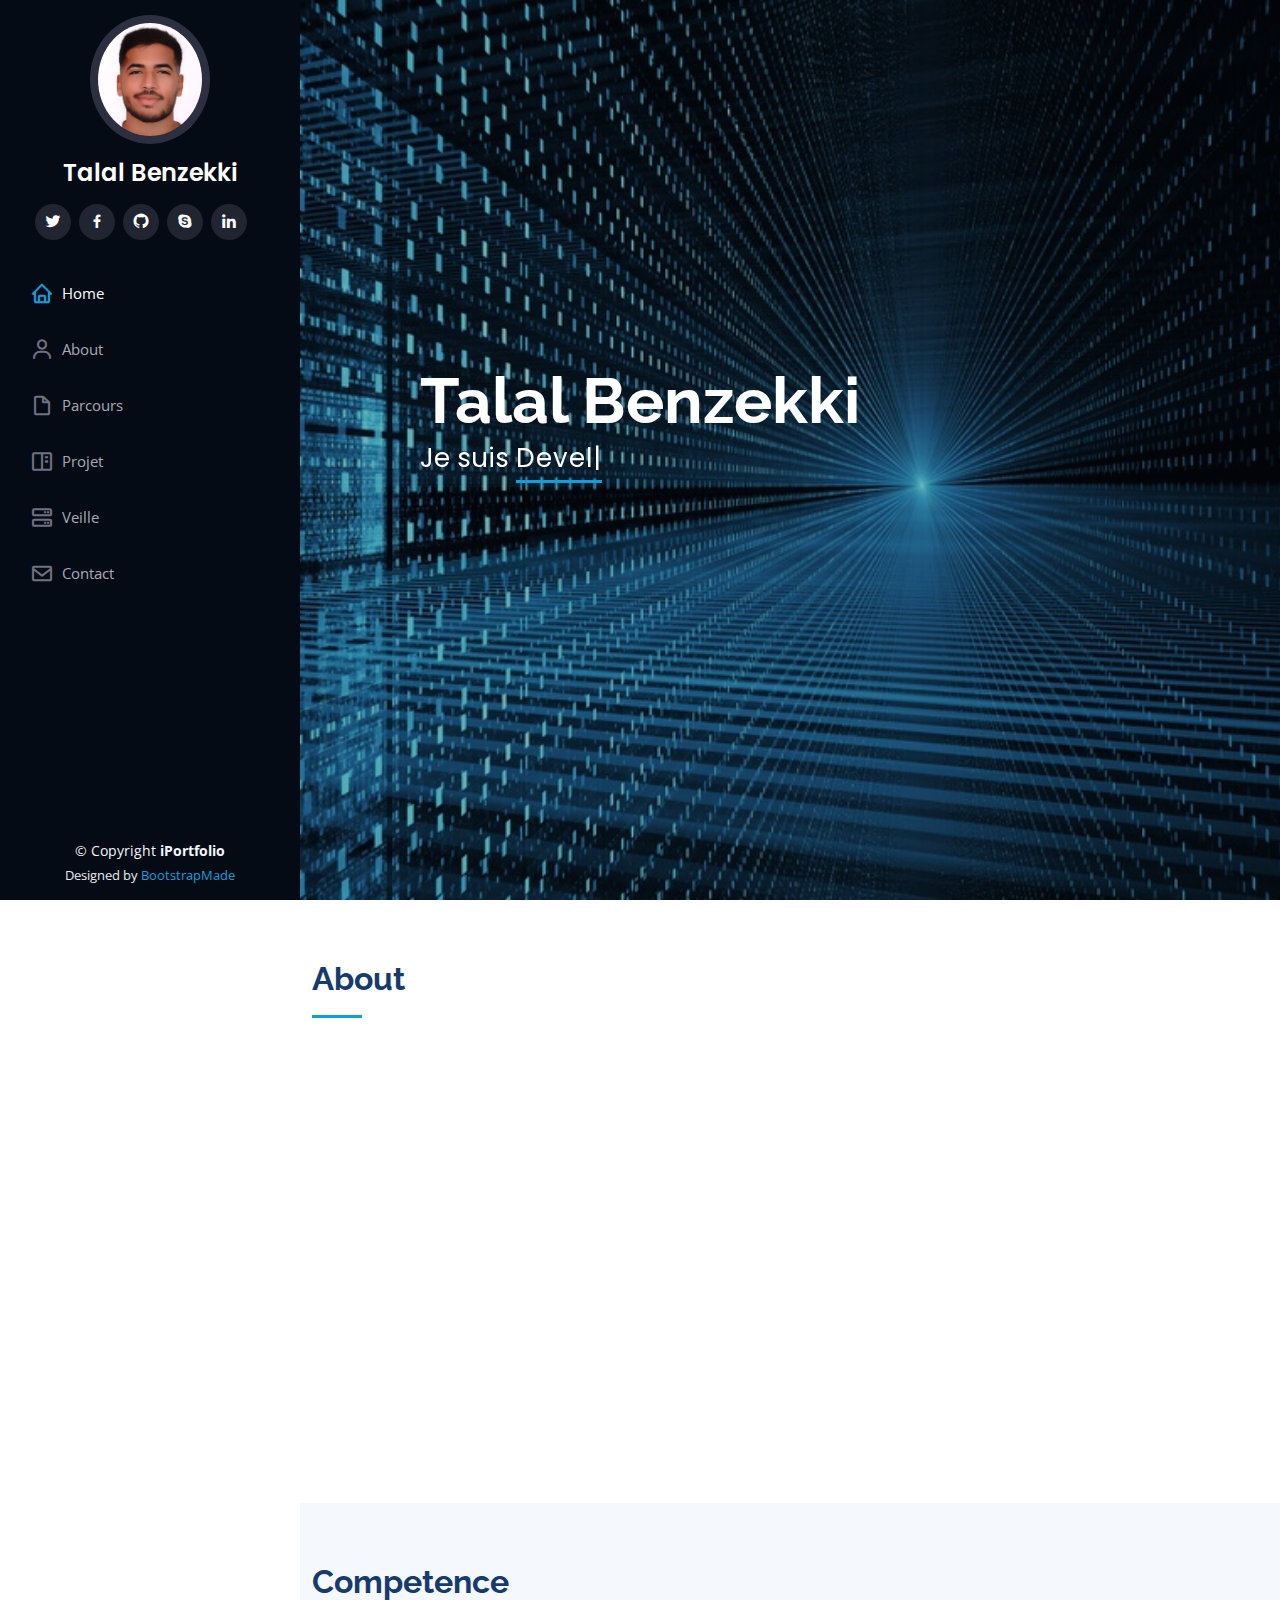
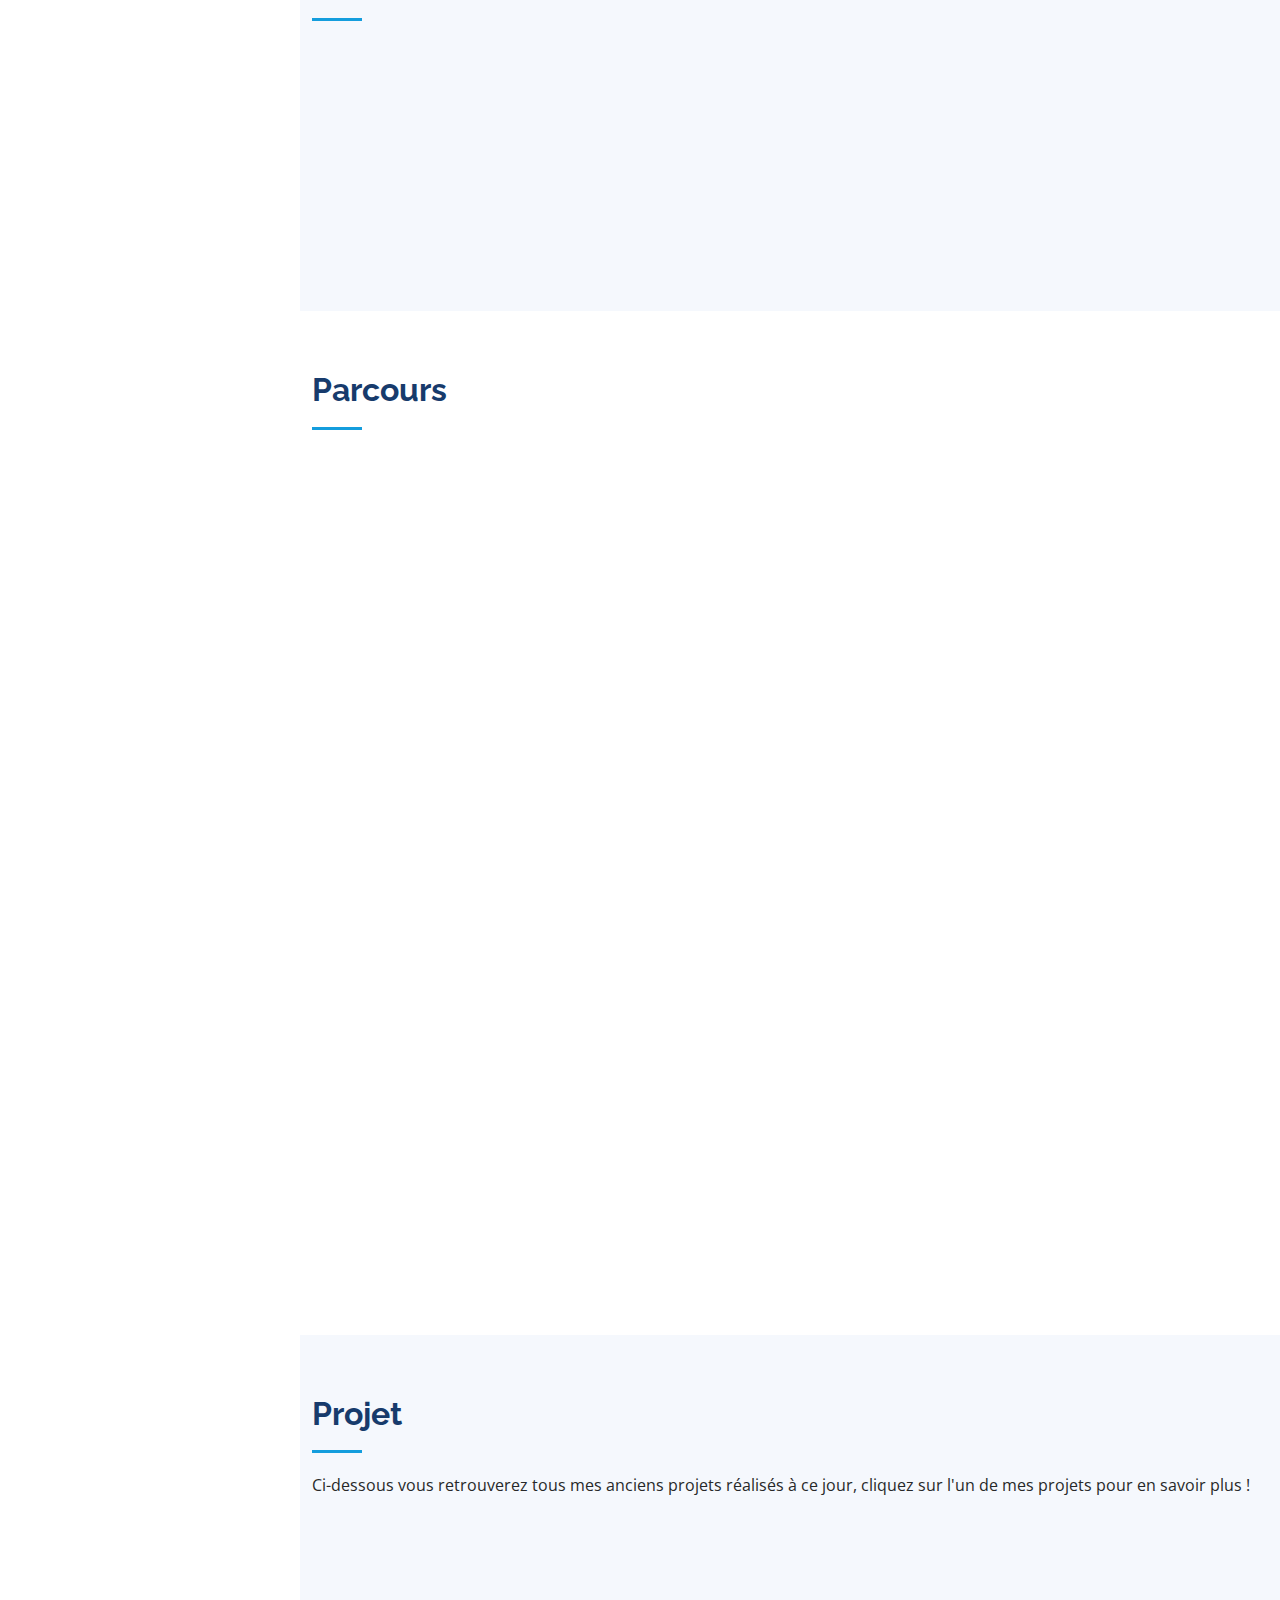
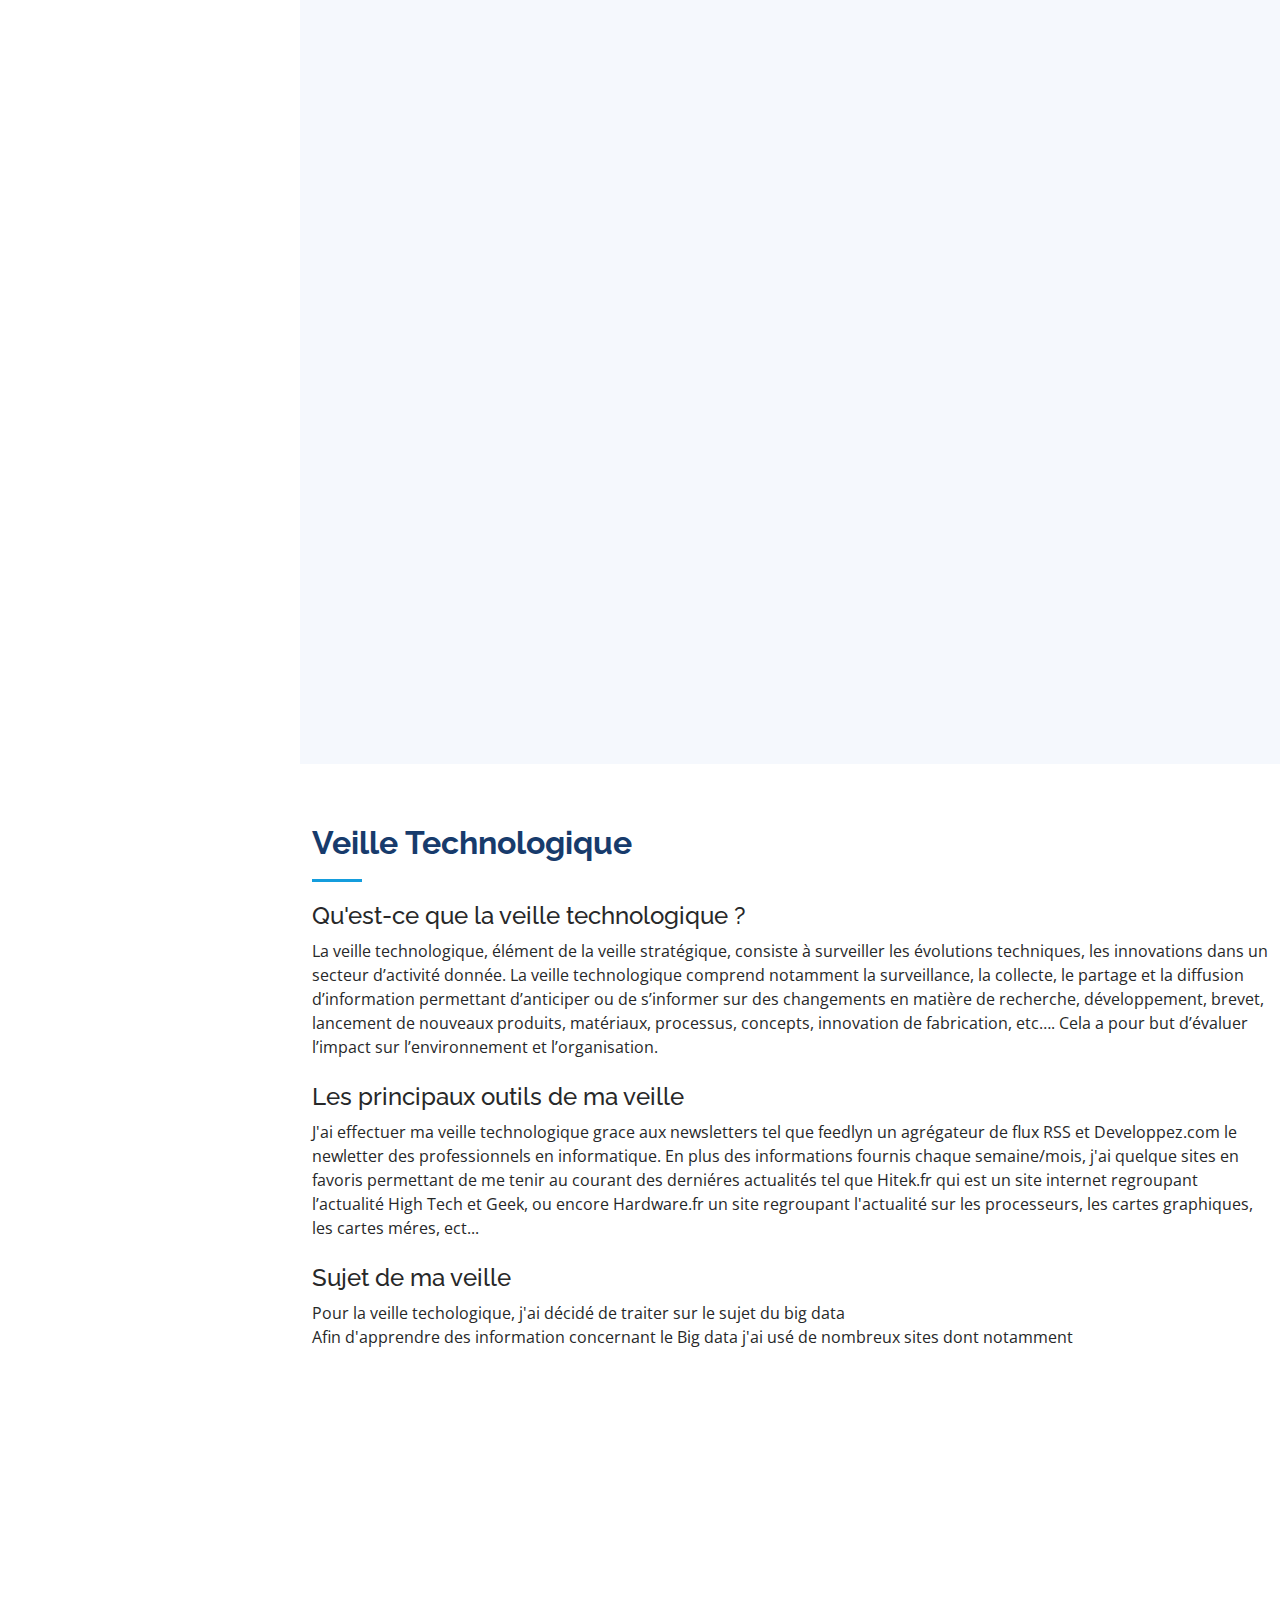
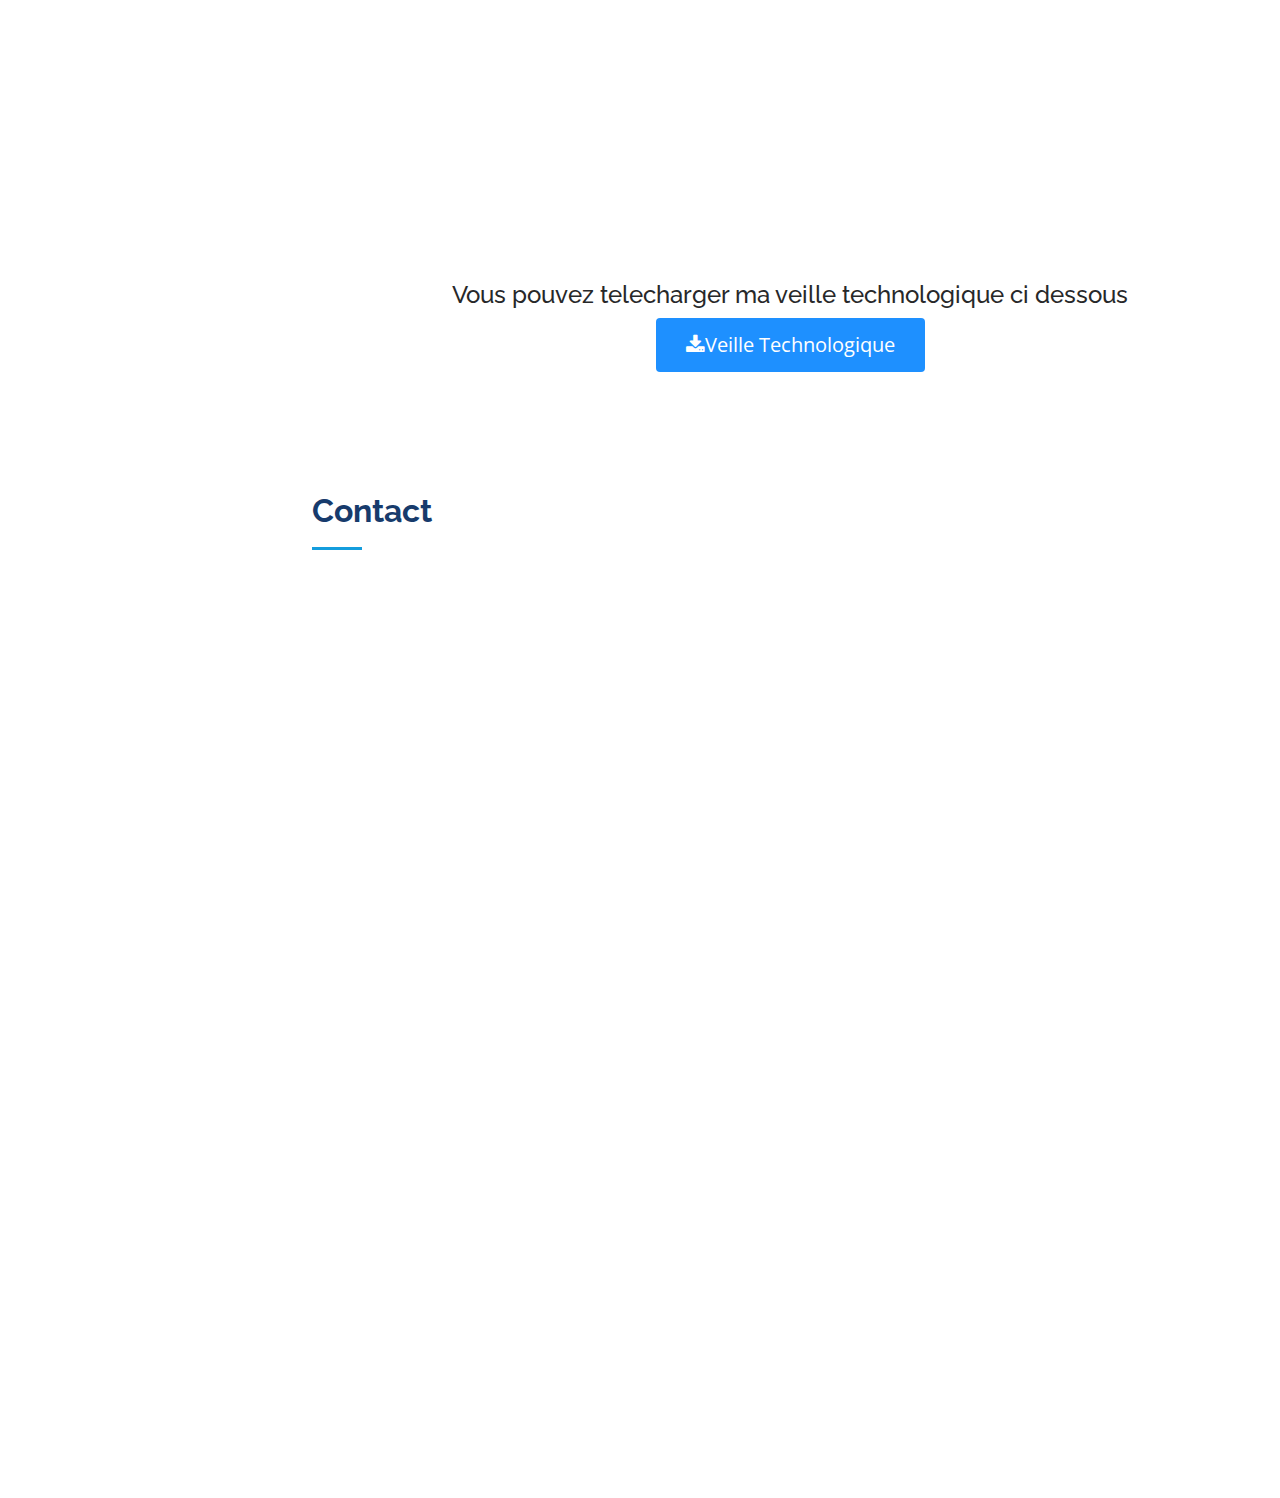
==== index.html @ 6e2b5533 "feat: Ajout de projet" ====
<!DOCTYPE html>
<html lang="en">

<head>
  <meta charset="utf-8">
  <meta content="width=device-width, initial-scale=1.0" name="viewport">

  <title>iPortfolio Bootstrap Template - Index</title>
  <meta content="" name="description">
  <meta content="" name="keywords">

  <!-- Favicons -->
  <link href="assets/img/favicon.png" rel="icon">
  <link href="assets/img/apple-touch-icon.png" rel="apple-touch-icon">

  <!-- Google Fonts -->
  <link href="https://fonts.googleapis.com/css?family=Open+Sans:300,300i,400,400i,600,600i,700,700i|Raleway:300,300i,400,400i,500,500i,600,600i,700,700i|Poppins:300,300i,400,400i,500,500i,600,600i,700,700i" rel="stylesheet">

  <!-- Vendor CSS Files -->
  <link href="assets/vendor/aos/aos.css" rel="stylesheet">
  <link href="assets/vendor/bootstrap/css/bootstrap.min.css" rel="stylesheet">
  <link href="assets/vendor/bootstrap-icons/bootstrap-icons.css" rel="stylesheet">
  <link href="assets/vendor/boxicons/css/boxicons.min.css" rel="stylesheet">
  <link href="assets/vendor/glightbox/css/glightbox.min.css" rel="stylesheet">
  <link href="assets/vendor/swiper/swiper-bundle.min.css" rel="stylesheet">
  <link rel="stylesheet" href="https://cdnjs.cloudflare.com/ajax/libs/font-awesome/4.7.0/css/font-awesome.min.css">
  <!-- Template Main CSS File -->
  <link href="assets/css/style.css" rel="stylesheet">

  <!-- =======================================================
  * Template Name: iPortfolio - v3.7.0
  * Template URL: https://bootstrapmade.com/iportfolio-bootstrap-portfolio-websites-template/
  * Author: BootstrapMade.com
  * License: https://bootstrapmade.com/license/
  ======================================================== -->
</head>

<body>

  <!-- ======= Mobile nav toggle button ======= -->
  <i class="bi bi-list mobile-nav-toggle d-xl-none"></i>

  <!-- ======= Header ======= -->
  <header id="header">
    <div class="d-flex flex-column">

      <div class="profile">
        <img src="assets/img/Talal_pic.jpg" alt="" class="img-fluid rounded-circle">
        <h1 class="text-light"><a href="index.html">Talal Benzekki</a></h1>
        <div class="social-links mt-3 text-center">
          <a href="#" class="twitter"><i class="bx bxl-twitter"></i></a>
          <a href="#" class="facebook"><i class="bx bxl-facebook"></i></a>
          <a href="https://github.com/Astralale" class="github"><i class="bx bxl-github"></i></a>
          <a href="#" class="google-plus"><i class="bx bxl-skype"></i></a>
          <a href="https://www.linkedin.com/in/talal-benzekki-a6674122a/" class="linkedin"><i class="bx bxl-linkedin"></i></a>
          <i class="fa-solid fa-user"></i>
        </div>
      </div>

      <nav id="navbar" class="nav-menu navbar">
        <ul>
          <li><a href="#hero" class="nav-link scrollto active"><i class="bx bx-home"></i> <span>Home</span></a></li>
          <li><a href="#about" class="nav-link scrollto"><i class="bx bx-user"></i> <span>About</span></a></li>
          <li><a href="#resume" class="nav-link scrollto"><i class="bx bx-file-blank"></i> <span>Parcours</span></a></li>
          <li><a href="#portfolio" class="nav-link scrollto"><i class="bx bx-book-content"></i> <span>Projet</span></a></li>
          <li><a href="#services" class="nav-link scrollto"><i class="bx bx-server"></i> <span>Veille</span></a></li>
          <li><a href="#contact" class="nav-link scrollto"><i class="bx bx-envelope"></i> <span>Contact</span></a></li>
        </ul>
      </nav><!-- .nav-menu -->
    </div>
  </header><!-- End Header -->

  <!-- ======= Hero Section ======= -->
  <section id="hero" class="d-flex flex-column justify-content-center align-items-center">
    <div class="hero-container" data-aos="fade-in">
      <h1>Talal Benzekki</h1>
      <p>Je suis <span class="typed" data-typed-items="Developpeur, Curieux"></span></p>
    </div>
  </section><!-- End Hero -->

  <main id="main">

    <!-- ======= About Section ======= -->
    <section id="about" class="about">
      <div class="container">

        <div class="section-title">
          <h2>About</h2>
        </div>

        <div class="row">
          <div class="col-lg-4" data-aos="fade-right">
            <img src="assets/img/Talal_pic.jpg" class="img-fluid" alt="">
          </div>
          <div class="col-lg-8 pt-4 pt-lg-0 content" data-aos="fade-left">
            <h3>Présentation</h3>
            <p>
              Je suis <strong>Talal Benzekki</strong>, étudiant en premiere année de <strong>BTS SIO </strong> (Services Informatiques aux Organisations), Option SLAM (Solutions Logicielles et Application Métier)
              l'option spécialisée pour le développement, au <strong> lycée Parc des Loges</strong> à Evry (91000).
             </p>
            <p> Actuellement diplômé du BAC GENERALE Option NSI (Numerique Science Informatique). </p>
            <a href="assets/img/CV_BENZEKKI_TALAL.docx" style="text-decoration:none;" target="_blank"><strong> Retrouvez mon CV ici <i class="icofont-file-document"></i></strong></a><br><br>
            <h3>Projet Professionnel</h3>
            <p>
              Mon projet professionnel est de devenir <strong>Webmaster / Web développeur</strong> (concepteur de site internet), après mes 2 ans d'études en <strong>BTS SIO </strong>
              je compte  ensuite poursuivre mes etudes en rejoignant une ecole d'ingenieur.
            </p>
          </div>
        </div>

      </div>
    </section><!-- End About Section -->

      <!-- ======= Skills Section ======= -->
    <section id="skills" class="skills section-bg">
      <div class="container">

        <div class="section-title">
          <h2>Competence</h2>
        </div>

        <div class="row skills-content">

          <div class="col-lg-6" data-aos="fade-up">

            <div class="progress">
              <span class="skill">HTML <i class="val">100%</i></span>
              <div class="progress-bar-wrap">
                <div class="progress-bar" role="progressbar" aria-valuenow="100" aria-valuemin="0" aria-valuemax="100"></div>
              </div>
            </div>

            <div class="progress">
              <span class="skill">CSS <i class="val">45%</i></span>
              <div class="progress-bar-wrap">
                <div class="progress-bar" role="progressbar" aria-valuenow="45" aria-valuemin="0" aria-valuemax="100"></div>
              </div>
            </div>

            <div class="progress">
              <span class="skill">JavaScript <i class="val">35%</i></span>
              <div class="progress-bar-wrap">
                <div class="progress-bar" role="progressbar" aria-valuenow="35" aria-valuemin="0" aria-valuemax="100"></div>
              </div>
            </div>

          </div>

          <div class="col-lg-6" data-aos="fade-up" data-aos-delay="100">

            <div class="progress">
              <span class="skill">PHP <i class="val">80%</i></span>
              <div class="progress-bar-wrap">
                <div class="progress-bar" role="progressbar" aria-valuenow="80" aria-valuemin="0" aria-valuemax="100"></div>
              </div>
            </div>

            <div class="progress">
              <span class="skill">SQL <i class="val">90%</i></span>
              <div class="progress-bar-wrap">
                <div class="progress-bar" role="progressbar" aria-valuenow="90" aria-valuemin="0" aria-valuemax="100"></div>
              </div>
            </div>

            <div class="progress">
              <span class="skill">Java <i class="val">35%</i></span>
              <div class="progress-bar-wrap">
                <div class="progress-bar" role="progressbar" aria-valuenow="35" aria-valuemin="0" aria-valuemax="100"></div>
              </div>
            </div>

          </div>

        </div>

      </div>
    </section><!-- End Skills Section -->

    <!-- ======= Resume Section ======= -->
    <section id="resume" class="resume">
      <div class="container">

        <div class="section-title">
          <h2>Parcours</h2>
        </div>

        <div class="row">
          <div class="col-lg-6" data-aos="fade-up">
            <h3 class="resume-title">Expérience profesionnelle</h3>
            <div class="resume-item pb-0">
              <h4>STAGE DÉVELOPPEUR WEB LARAVEL</h4>
              <h5>Mai - Juin 2022</h5>
              <p><em>Stage chez l'entreprise CoHR où j'ai a l'aide de Laravel realiser une refonte de la page home du site web et une page dynamique(Javascript) en fonction du statut de l'utilisateur.</em></p>

            </div>
            <div class="resume-item pb-0">
              <h4>Alternance DÉVELOPPEUR WEB Symfony</h4>
              <h5>Septembre 2022 - Aout 2023</h5>
              <p><em>Alternance chez l'entreprise PackEnergie avec pour mission de develloper un CRM en symfony qui permettra aux commerciaux des entreprise d'installation de pompe a chaleur et chauffe eau de facilement creer et gérer des dossier d'installation, pour les admin pouvoir gerer les cout des pompe a chaleur, des chauffe eau, gerer les employé, les benefice, etc .</em></p>

            </div>
            <h3 class="resume-title">Formations</h3>
            <div class="resume-item">
              <h4 >BTS SIO (SERVICES INFORMATIQUES AUX ORGANISATIONS)</h4>
              <h5>2021- 2023</h5>
              <p><em>Lycée Robert Schuman Dugny, Option SLAM (Solutions Logicielles et Applications Métiers)</em></p>
            </div>
            <div class="resume-item">
              <h4>BAC GENERALE OPTION MATHEMATIQUE NSI(NUMERIQUE SCIENCE INFORMATIQUE)</h4>
              <h5>2020 - 2021</h5>
              <p><em>Lycée la Salle Saint Rosaire, Sarcelle</em></p>
            </div>
          </div>

          <div class="col-lg-6" data-aos="fade-up" data-aos-delay="100">
            <h3 class="resume-title">Centres D'intérêts</h3>
            <div class="resume-item">
              <h4>Veille technologique</h4>
              <h5>2021 - Maintenant</h5>
              <p><em>J'ai pour habitude de lire des articles concernant l'informatique et plus particulierement le big data car c'est un domaine que je trouve tres interessant.</em></p>

            </div>
            <div class="resume-item">
              <h4>Musculation</h4>
              <h5>2021 - Maintenant</h5>
              <p><em>Pratiqué la musculation en chaque fin de soirée, m'aide à réduire le stress et booste la confiance en soi !</em></p>

            </div>
            <div class="resume-item">
              <h4>Devellopement</h4>
              <h5>2018 - Maintenant</h5>
              <p><em>Au-delàs des projets a réalisé au cours de mon année de BTS, pendant mon temps libre, je code  en html, css, php, java.</em></p>
              <ul>
                <li>Creation de jeu en java.</li>
                <li>Creation de site avec base de données</li>
                <li>Creation de site avec avec animation css</li>
              </ul>
            </div>
          </div>
        </div>

      </div>
    </section><!-- End Resume Section -->

    <!-- ======= Portfolio Section ======= -->
    <section id="portfolio" class="portfolio section-bg">
      <div class="container">

        <div class="section-title">
          <h2>Projet</h2>
          <p>Ci-dessous vous retrouverez tous mes anciens projets réalisés à ce jour, cliquez sur l'un de mes projets pour en savoir plus !</p>

        </div>

        <div class="row" data-aos="fade-up">
          <div class="col-lg-12 d-flex justify-content-center">
            <ul id="portfolio-flters">
              <li data-filter="*" class="filter-active">All</li>
              <li data-filter=".filter-java">Application java</li>
              <li data-filter=".filter-web">Site Web</li>
            </ul>
          </div>
        </div>

        <div class="row portfolio-container" data-aos="fade-up" data-aos-delay="100">

          <div class="col-lg-4 col-md-6 portfolio-item filter-web">
            <h4 style="text-align: center">Site- KUT Cinema</h4>
            <center><h5 class="date" style>Decembre 2021</h5></center>
            <div class="portfolio-wrap">
                <img src="assets/img/portfolio/Kut-cinema.JPG" class="img-fluid" alt="">
                <div class="portfolio-links">
                  <a href="assets/img/portfolio/portfolio-1.jpg" data-gallery="portfolioGallery" class="portfolio-lightbox" title="App 1"><i class="bx bx-plus"></i></a>
                  <a href="portfolio-details.html" title="More Details"><i class="bx bx-link"></i></a>
                </div>
            </div>
            <br>
            <center><h5 class="date" style="background: #ffe5e5;">Langages : HTML, CSS, PHP object</h5></center>
          </div>


          <div class="col-lg-4 col-md-6 portfolio-item filter-web">
            <h4 style="text-align: center">Site- Projet Avion</h4>
            <center><h5 class="date" style>Decembre 2021</h5></center>
            <div class="portfolio-wrap">
              <img src="assets/img/portfolio/Projet-avion.JPG" class="img-fluid" alt="">
              <div class="portfolio-links">
                <a href="assets/img/portfolio/portfolio-1.jpg" data-gallery="portfolioGallery" class="portfolio-lightbox" title="App 1"><i class="bx bx-plus"></i></a>
                <a href="portfolio-details.html" title="More Details"><i class="bx bx-link"></i></a>
              </div>
            </div>
            <br>
            <center><h5 class="date" style="background: #ffe5e5;">Langages : HTML, CSS, PHP object</h5></center>
          </div>


          <div class="col-lg-4 col-md-6 portfolio-item filter-web">
            <h4 style="text-align: center">Site- Projet Pronote</h4>
            <center><h5 class="date" style>Fevrier 2021</h5></center>
            <div class="portfolio-wrap">
              <img src="assets/img/portfolio/Projet-Schoolnow.jpg" class="img-fluid" alt="">
              <div class="portfolio-links">
                <a href="assets/img/portfolio/portfolio-1.jpg" data-gallery="portfolioGallery" class="portfolio-lightbox" title="App 1"><i class="bx bx-plus"></i></a>
                <a href="portfolio-details.html" title="More Details"><i class="bx bx-link"></i></a>
              </div>
            </div>
            <br>
            <center><h5 class="date" style="background: #ffe5e5;">Langages : HTML, CSS, PHP object</h5></center>
          </div>

          <div class="col-lg-4 col-md-6 portfolio-item filter-web">
            <h4 style="text-align: center">Site- CRM PackEnergie</h4>
            <center><h5 class="date" style>Septembre 2022</h5></center>
            <div class="portfolio-wrap">
              <img src="assets/img/Packenergie.jpg" class="img-fluid" alt="">
              <div class="portfolio-links">
                <a href="assets/img/Packenergie2.png" data-gallery="portfolioGallery" class="portfolio-lightbox" title="App 1"><i class="bx bx-plus"></i></a>
                <a href="portfolio-details.html" title="More Details"><i class="bx bx-link"></i></a>
              </div>
            </div>
            <br>
            <center><h5 class="date" style="background: #ffe5e5;">Langages : HTML, CSS, PHP object</h5></center>
          </div>

          <div class="col-lg-4 col-md-6 portfolio-item filter-web">
            <h4 style="text-align: center">Site- Atelier Chantant</h4>
            <center><h5 class="date" style>Janvier 2022</h5></center>
            <div class="portfolio-wrap">
              <img src="assets/img/atelier_chantant.jpg" class="img-fluid" alt="">
              <div class="portfolio-links">
                <a href="assets/img/atelier_chantant.jpg" data-gallery="portfolioGallery" class="portfolio-lightbox" title="App 1"><i class="bx bx-plus"></i></a>
                <a href="portfolio-details.html" title="More Details"><i class="bx bx-link"></i></a>
              </div>
            </div>
            <br>
            <center><h5 class="date" style="background: #ffe5e5;">Langages : Symfony, CSS, JavaScript</h5></center>
          </div>

          <div class="col-lg-4 col-md-6 portfolio-item filter-java">
            <h4 style="text-align: center">Java- TodoList</h4>
            <center><h5 class="date" style>Janvier 2022</h5></center>
            <div class="portfolio-wrap">
              <img src="assets/img/TodoList.jpg" class="img-fluid" alt="">
              <div class="portfolio-links">
                <a href="assets/img/TodoList.jpg" data-gallery="portfolioGallery" class="portfolio-lightbox" title="App 1"><i class="bx bx-plus"></i></a>
                <a href="portfolio-details.html" title="More Details"><i class="bx bx-link"></i></a>
              </div>
            </div>
            <br>
            <center><h5 class="date" style="background: #ffe5e5;">Langages : Java</h5></center>
          </div>

        </div>

      </div>
    </section><!-- End Portfolio Section -->

    <!-- ======= Services Section ======= -->
    <section id="services" class="services">
      <div class="container">

        <div class="section-title">
          <h2>Veille Technologique</h2>
          <h4>Qu'est-ce que la veille technologique ?</h4>
          <p>La veille technologique, élément de la veille stratégique, consiste à surveiller les évolutions techniques, les innovations dans un secteur d’activité donnée. La veille technologique comprend notamment la surveillance, la collecte, le partage et la diffusion d’information permettant d’anticiper ou de s’informer sur des changements en matière de recherche, développement, brevet, lancement de nouveaux produits, matériaux, processus, concepts, innovation de fabrication, etc…. Cela a pour but d’évaluer l’impact sur l’environnement et l’organisation.</p>
          <br>
          <h4>Les principaux outils de ma veille</h4>
          <p>J'ai effectuer ma veille technologique grace aux newsletters tel que feedlyn un agrégateur de flux RSS et Developpez.com le newletter des professionnels en informatique. En plus des informations fournis chaque semaine/mois, j'ai quelque sites en favoris permettant de me tenir au courant des derniéres actualités tel que Hitek.fr qui est un site internet regroupant l’actualité High Tech et Geek, ou encore Hardware.fr un site regroupant l'actualité sur les processeurs, les cartes graphiques, les cartes méres, ect...</p>
          <br>
          <h4>Sujet de ma veille</h4>
          <p>Pour la veille techologique, j'ai décidé de traiter sur le sujet du big data </p>
          <p>Afin d'apprendre des information concernant le Big data j'ai usé de nombreux sites dont notamment</p>
        </div>

        <div class="row">
          <div class="col-lg-4 col-md-6 icon-box" data-aos="fade-up">
            <div class="icon"><i class="bi bi-briefcase"></i></div>
            <h4 class="title"><a href="">Les 7 tendances du Big Data en 2017</a></h4>
            <p class="description">De plus en plus d’entreprises consacrent une partie de leurs activités à l’exploitation de données, sans pour autant disposer en interne des compétences nécessaires. Par conséquent, les équipes internes et les partenaires qui fournissent ou prennent en charge le Big Data connaitront une ascension considérable. Par contre, ces mêmes partenaires devront s’assurer de la sécurité des données. Mais ils doivent proposer également à leurs clients des moyens plus efficaces pour les analyser.</p>
          </div>
          <div class="col-lg-4 col-md-6 icon-box" data-aos="fade-up" data-aos-delay="100">
            <div class="icon"><i class="bi bi-card-checklist"></i></div>
            <h4 class="title"><a href="https://itsocial.fr/articles-decideurs/article/etat-lieux-big-data-leconomie-francaise/">Etat des lieux du Big Data dans l’économie française</a></h4>
            <p class="description">Le marché du Big Data s'accélère. Son ancrage au cœur des stratégies des entreprises françaises serait le signe de la maturité.

              Le marché français du Big Data serait arrivé à maturité. Son rayonnement s'étendrait désormais à tous les secteurs d'activité de l'économie française, concrétisant ainsi la mise en avant de projets applicatifs, et non plus uniquement expérimentaux.</p>
          </div>
          <div class="col-lg-4 col-md-6 icon-box" data-aos="fade-up" data-aos-delay="200">
            <div class="icon"><i class="bi bi-currency-dollar"></i></div>
            <h4 class="title"><a href="">Big Data analytiques : un marché de 34,1 Md$ en Europe selon IDC</a></h4>
            <p class="description">IDC prévoit que les revenus du Big Data et des analytiques en Europe occidentale atteindront 34,1 milliards de dollars en 2017, soit une augmentation de 10,4% par rapport à 2016.Les très grandes entreprises (plus de 1000 employés) seront à l’origine de 60% de ces dépenses en 2020,les banques, le discret manufacturing (produits finis) et les processus de fabrications seront plus d’un tiers des investissements IT dans les Big Data analytiques.</p>
          </div>
        </div>
        <div style="text-align: center;"><h4>Vous pouvez telecharger ma veille technologique ci dessous</h4>
          <a href="assets/img/Tableau%20de%20suivi%20de%20veille%20technologique%20BTS%20SIO%20–%20Copie%20(1).xlsx" target="_blank">
            <button class="btn" ><i class="fa fa-download"></i>Veille Technologique</button>
          </a>
        </div>
      </div>


    </section><!-- End Services Section -->


    <!-- ======= Contact Section ======= -->
    <section id="contact" class="contact">
      <div class="container">

        <div class="section-title">
          <h2>Contact</h2>
        </div>

        <div class="row" data-aos="fade-in">

          <div class="col-lg-5 d-flex align-items-stretch">
            <div class="info">
              <div class="address">
                <i class="bi bi-geo-alt"></i>
                <h4>Ville:</h4>
                <p>Pierrefitte-sur-Seine
                </p>
              </div>

              <div class="email">
                <i class="bi bi-envelope"></i>
                <h4>Email:</h4>
                <p>benzekkitalal@gmail.com</p>
              </div>

              <div class="phone">
                <i class="bi bi-phone"></i>
                <h4>Telephone:</h4>
                <p>07 68 33 26 36</p>
              </div>

              <iframe src="https://www.google.com/maps/embed?pb=!1m18!1m12!1m3!1d2619.4421032490595!2d2.3578498155366225!3d48.96410807929802!2m3!1f0!2f0!3f0!3m2!1i1024!2i768!4f13.1!3m3!1m2!1s0x47e669653a7757b5%3A0x526de60a321beda!2sMairie%20de%20Pierrefitte!5e0!3m2!1sfr!2sfr!4v1650045807816!5m2!1sfr!2sfr" width="600" height="450" style="border:0;" allowfullscreen="" loading="lazy" referrerpolicy="no-referrer-when-downgrade"></iframe>            </div>

          </div>

          <div class="col-lg-7 mt-5 mt-lg-0 d-flex align-items-stretch">
            <form action="forms/contact.php" method="post" role="form" class="php-email-form">
              <div class="row">
                <div class="form-group col-md-6">
                  <label for="name">Your Name</label>
                  <input type="text" name="name" class="form-control" id="name" required>
                </div>
                <div class="form-group col-md-6">
                  <label for="name">Your Email</label>
                  <input type="email" class="form-control" name="email" id="email" required>
                </div>
              </div>
              <div class="form-group">
                <label for="name">Subject</label>
                <input type="text" class="form-control" name="subject" id="subject" required>
              </div>
              <div class="form-group">
                <label for="name">Message</label>
                <textarea class="form-control" name="message" rows="10" required></textarea>
              </div>
              <div class="my-3">
                <div class="loading">Loading</div>
                <div class="error-message"></div>
                <div class="sent-message">Your message has been sent. Thank you!</div>
              </div>
              <div class="text-center"><button type="submit">Send Message</button></div>
            </form>
          </div>

        </div>

      </div>
    </section><!-- End Contact Section -->

  </main><!-- End #main -->

  <!-- ======= Footer ======= -->
  <footer id="footer">
    <div class="container">
      <div class="copyright">
        &copy; Copyright <strong><span>iPortfolio</span></strong>
      </div>
      <div class="credits">
        <!-- All the links in the footer should remain intact. -->
        <!-- You can delete the links only if you purchased the pro version. -->
        <!-- Licensing information: https://bootstrapmade.com/license/ -->
        <!-- Purchase the pro version with working PHP/AJAX contact form: https://bootstrapmade.com/iportfolio-bootstrap-portfolio-websites-template/ -->
        Designed by <a href="https://bootstrapmade.com/">BootstrapMade</a>
      </div>
    </div>
  </footer><!-- End  Footer -->

  <a href="#" class="back-to-top d-flex align-items-center justify-content-center"><i class="bi bi-arrow-up-short"></i></a>

  <!-- Vendor JS Files -->
  <script src="assets/vendor/purecounter/purecounter.js"></script>
  <script src="assets/vendor/aos/aos.js"></script>
  <script src="assets/vendor/bootstrap/js/bootstrap.bundle.min.js"></script>
  <script src="assets/vendor/glightbox/js/glightbox.min.js"></script>
  <script src="assets/vendor/isotope-layout/isotope.pkgd.min.js"></script>
  <script src="assets/vendor/swiper/swiper-bundle.min.js"></script>
  <script src="assets/vendor/typed.js/typed.min.js"></script>
  <script src="assets/vendor/waypoints/noframework.waypoints.js"></script>
  <script src="assets/vendor/php-email-form/validate.js"></script>

  <!-- Template Main JS File -->
  <script src="assets/js/main.js"></script>

</body>

</html>
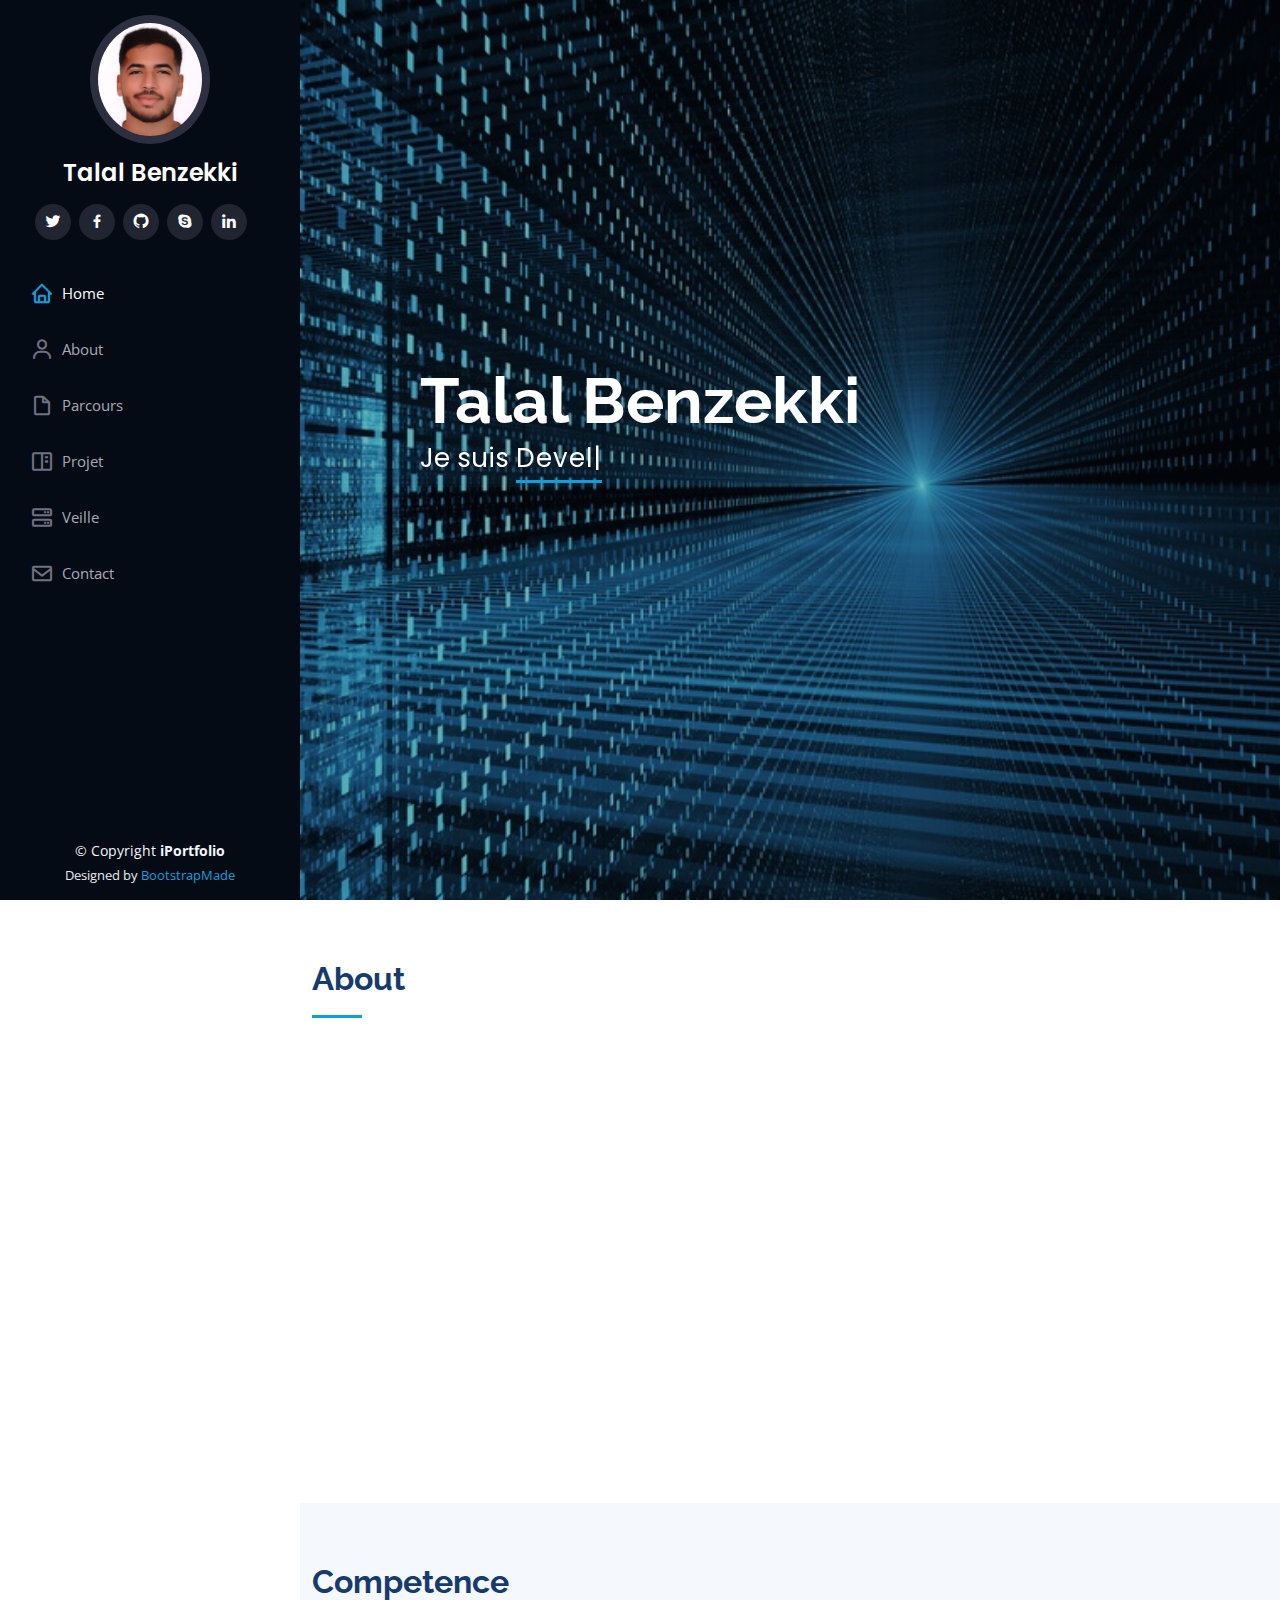
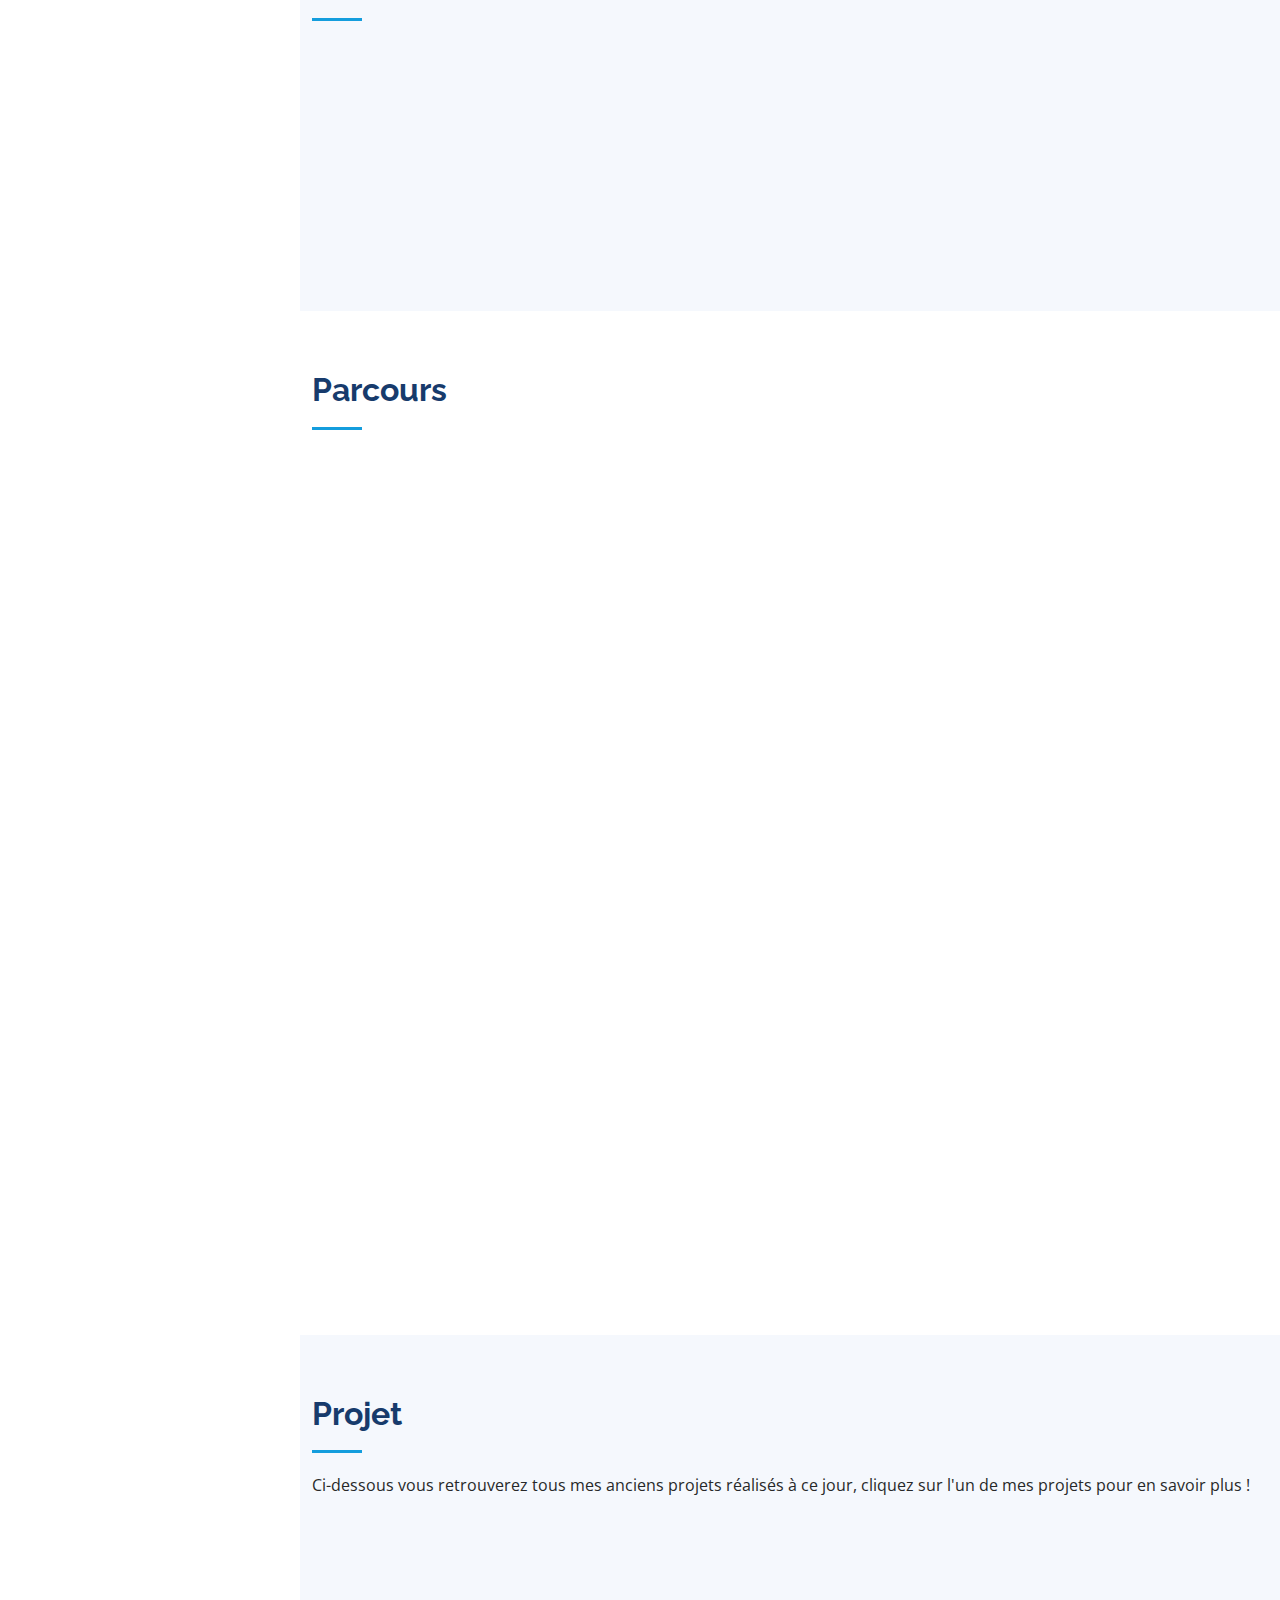
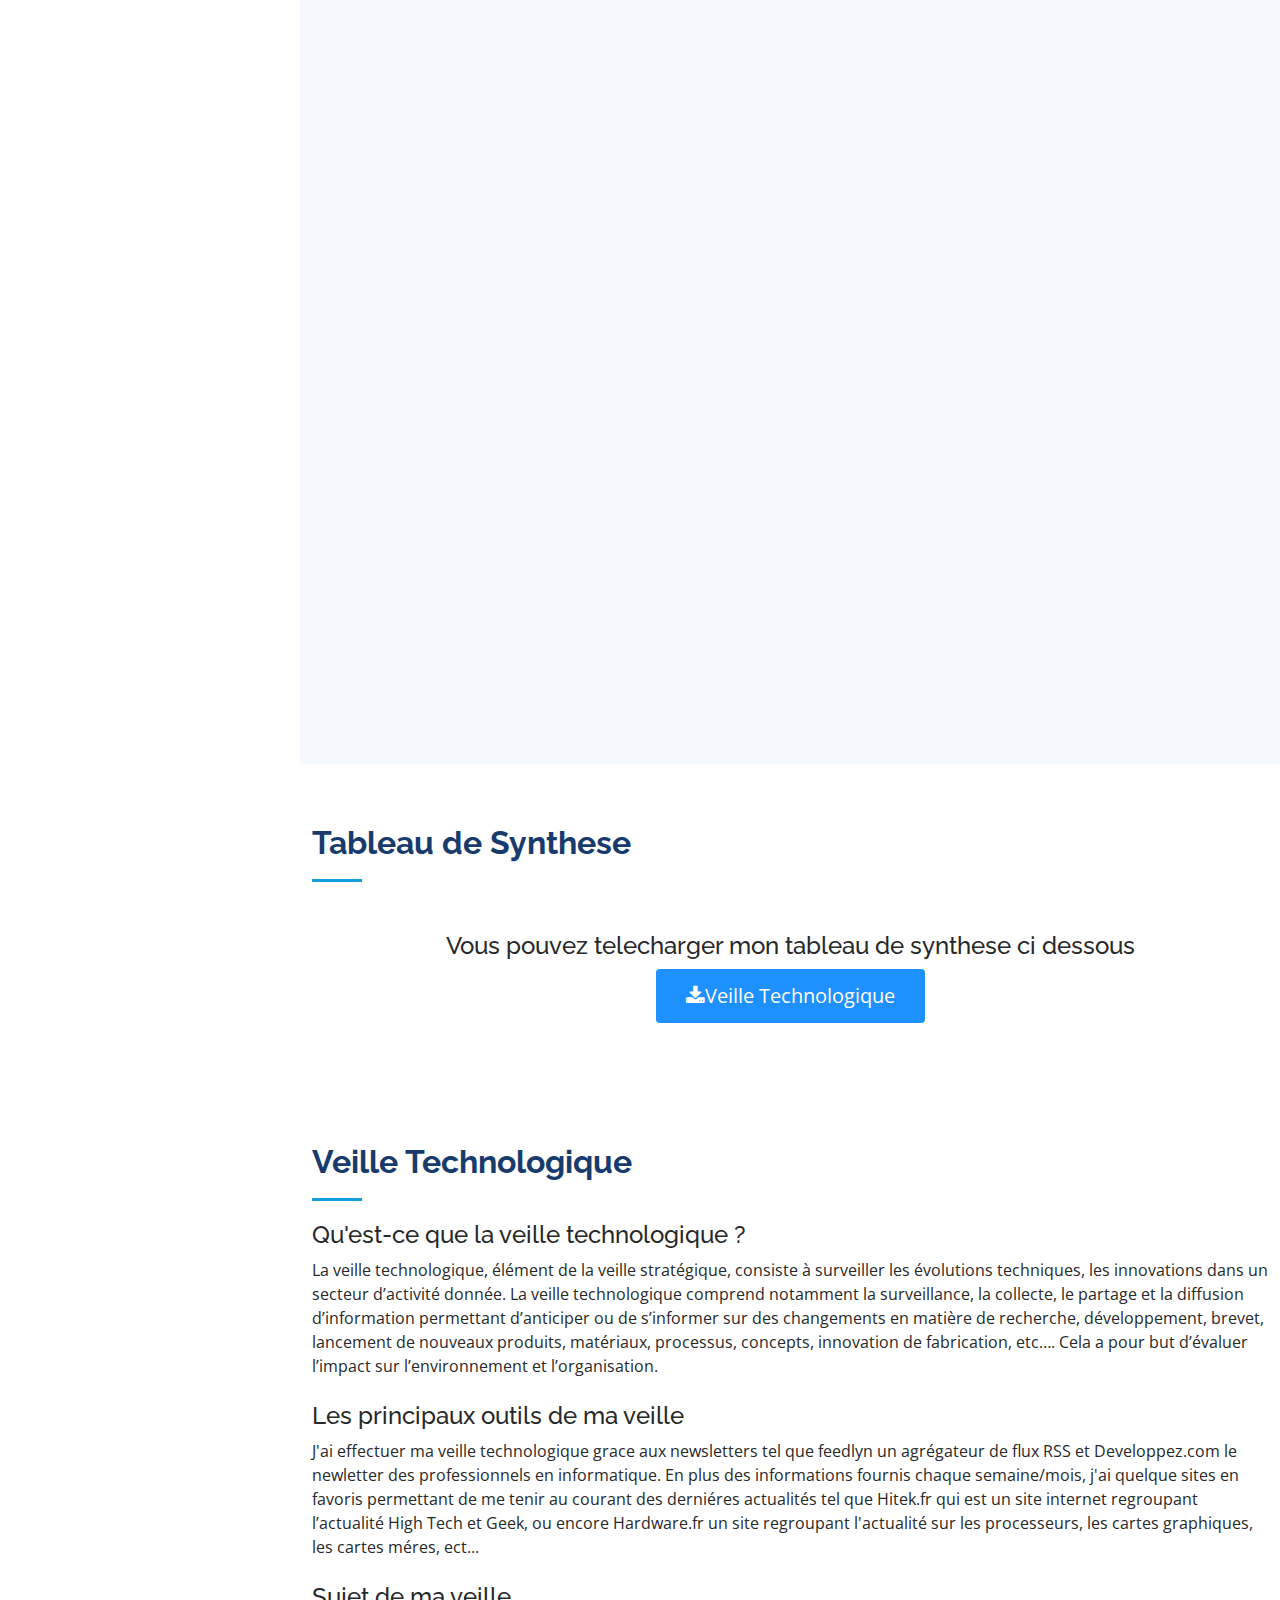
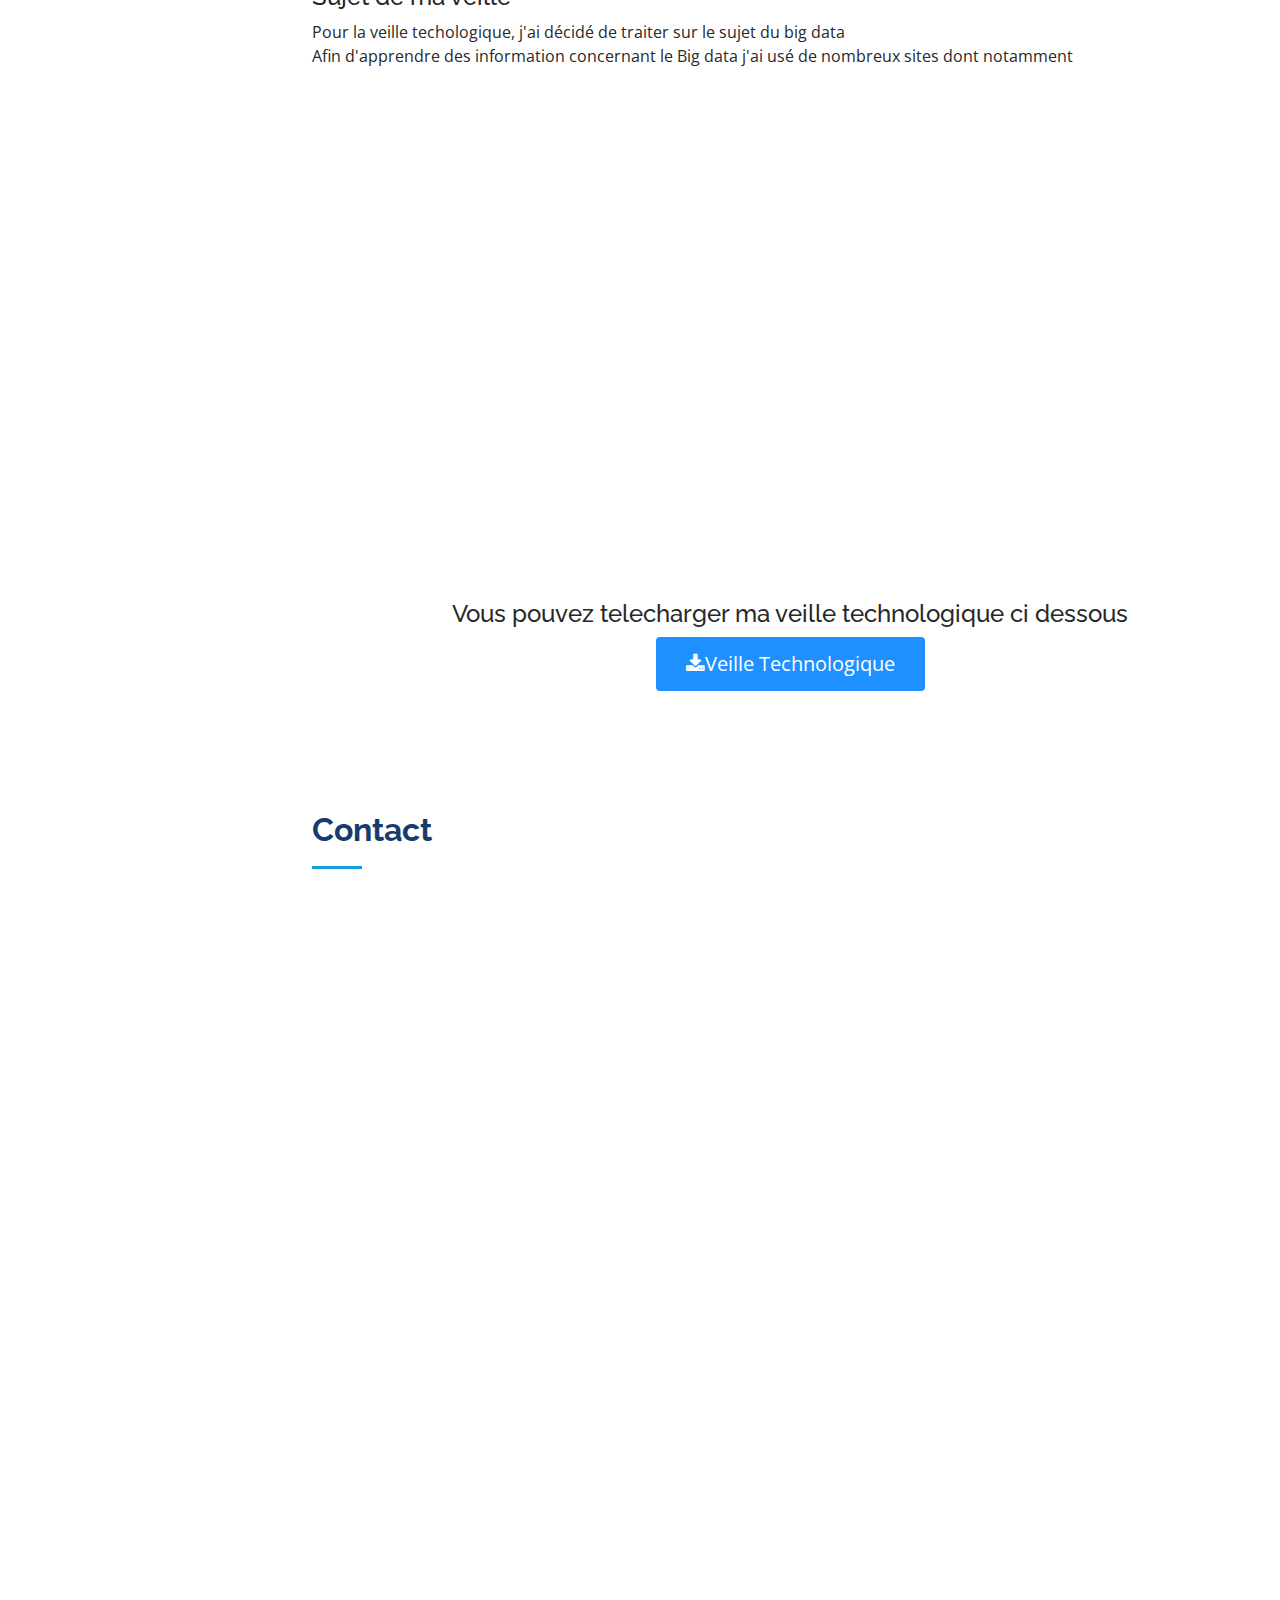
==== commit 20e41456: "feat: Ajout tableau de synthese" ====
--- a/index.html
+++ b/index.html
@@ -354,7 +354,23 @@
 
       </div>
     </section><!-- End Portfolio Section -->
-
+    <!-- ======= Services Section ======= -->
+    <section id="synthese" class="services">
+      <div class="container">
+
+        <div class="section-title">
+          <h2>Tableau de Synthese</h2>
+        </div>
+
+        <div style="text-align: center;"><h4>Vous pouvez telecharger mon tableau de synthese ci dessous</h4>
+          <a href="assets/img/Tableau%20de%20suivi%20de%20veille%20technologique%20BTS%20SIO%20–%20Copie%20(1).xlsx" target="_blank">
+            <button class="btn" ><i class="fa fa-download"></i>Veille Technologique</button>
+          </a>
+        </div>
+      </div>
+
+
+    </section><!-- End Services Section -->
     <!-- ======= Services Section ======= -->
     <section id="services" class="services">
       <div class="container">
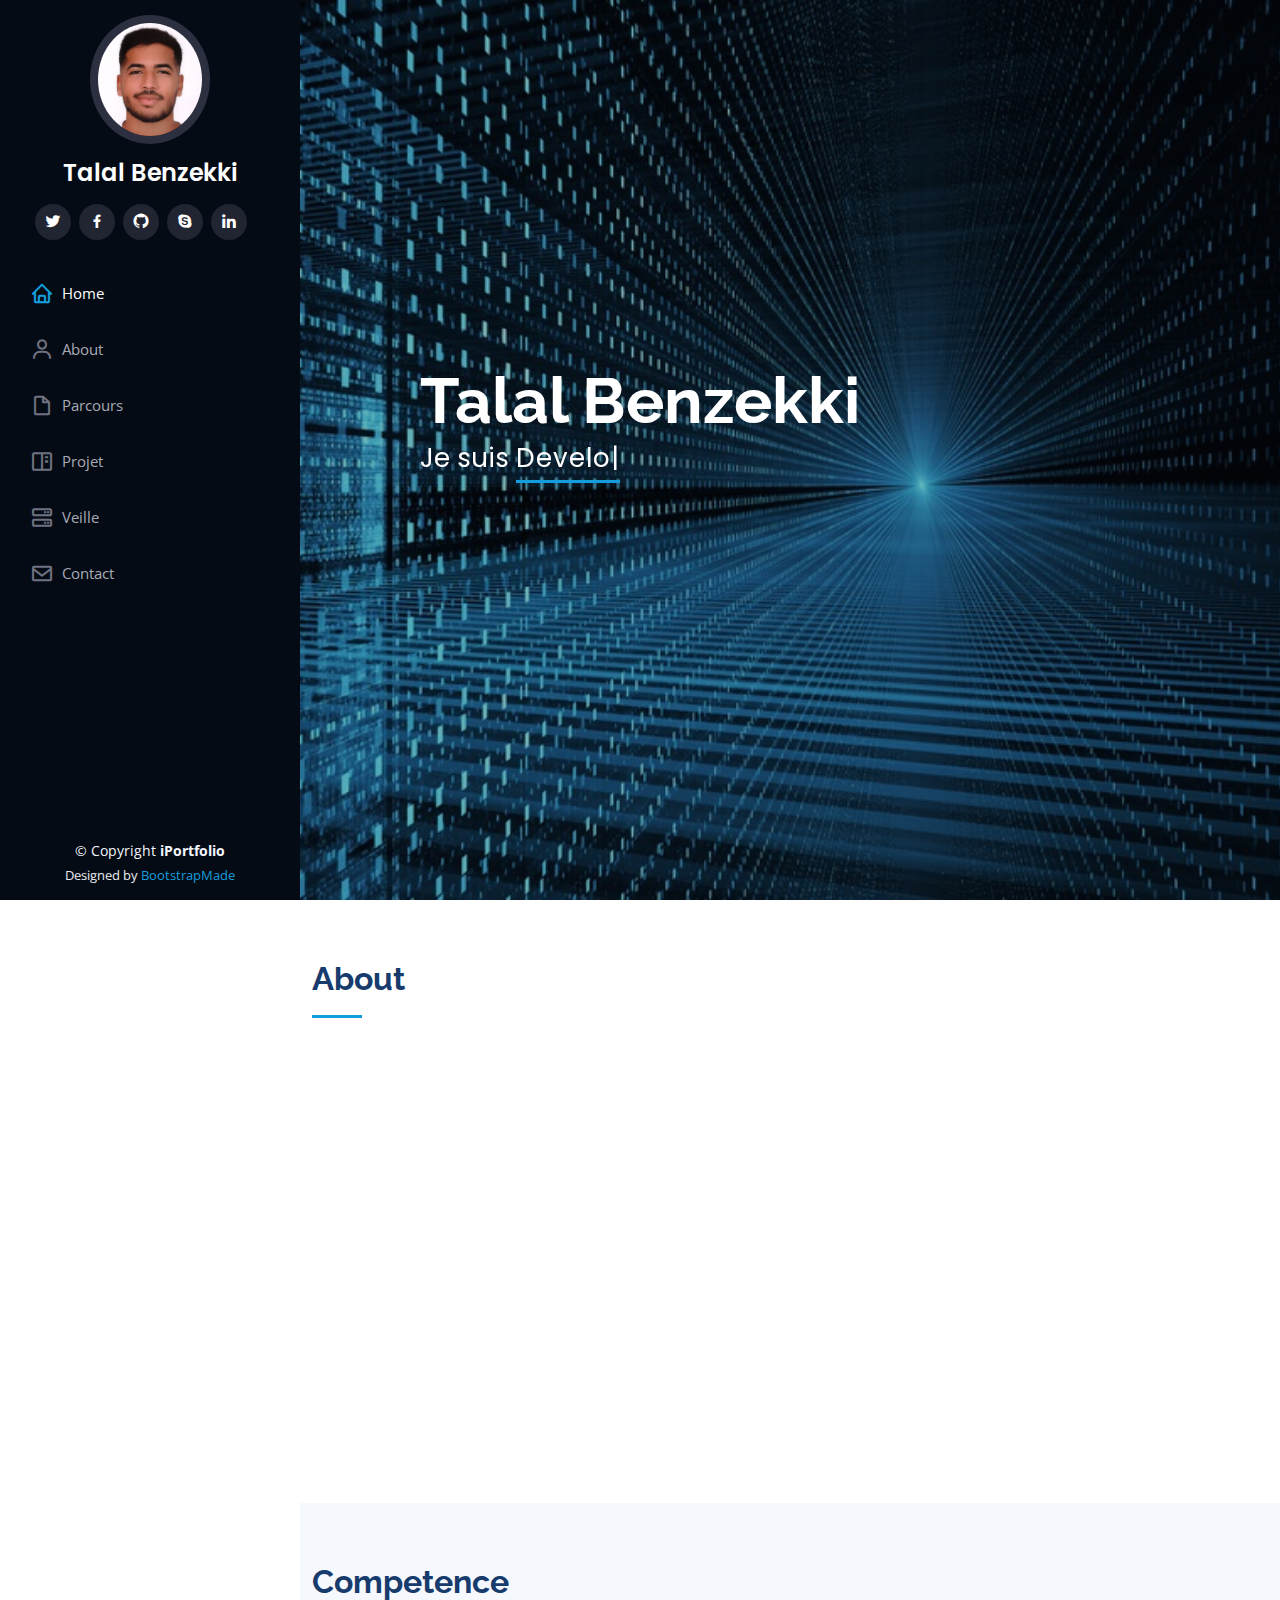
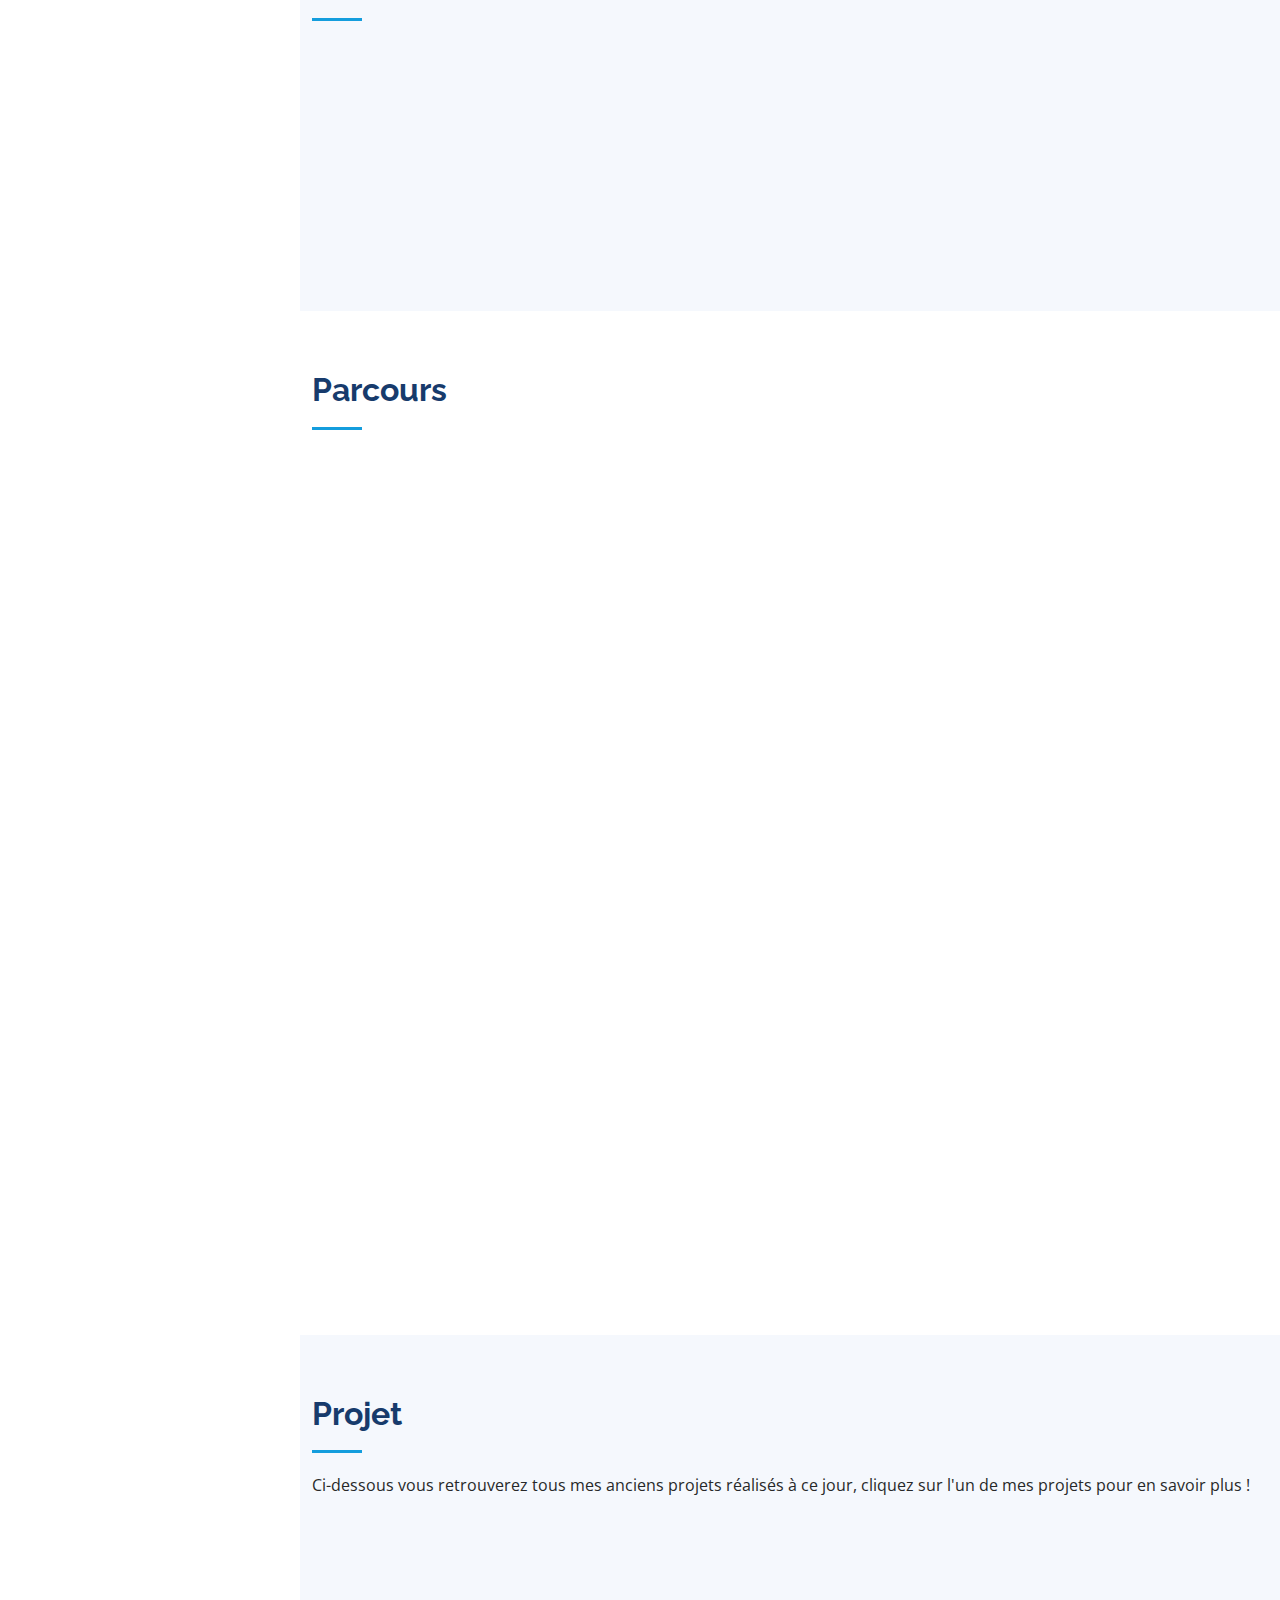
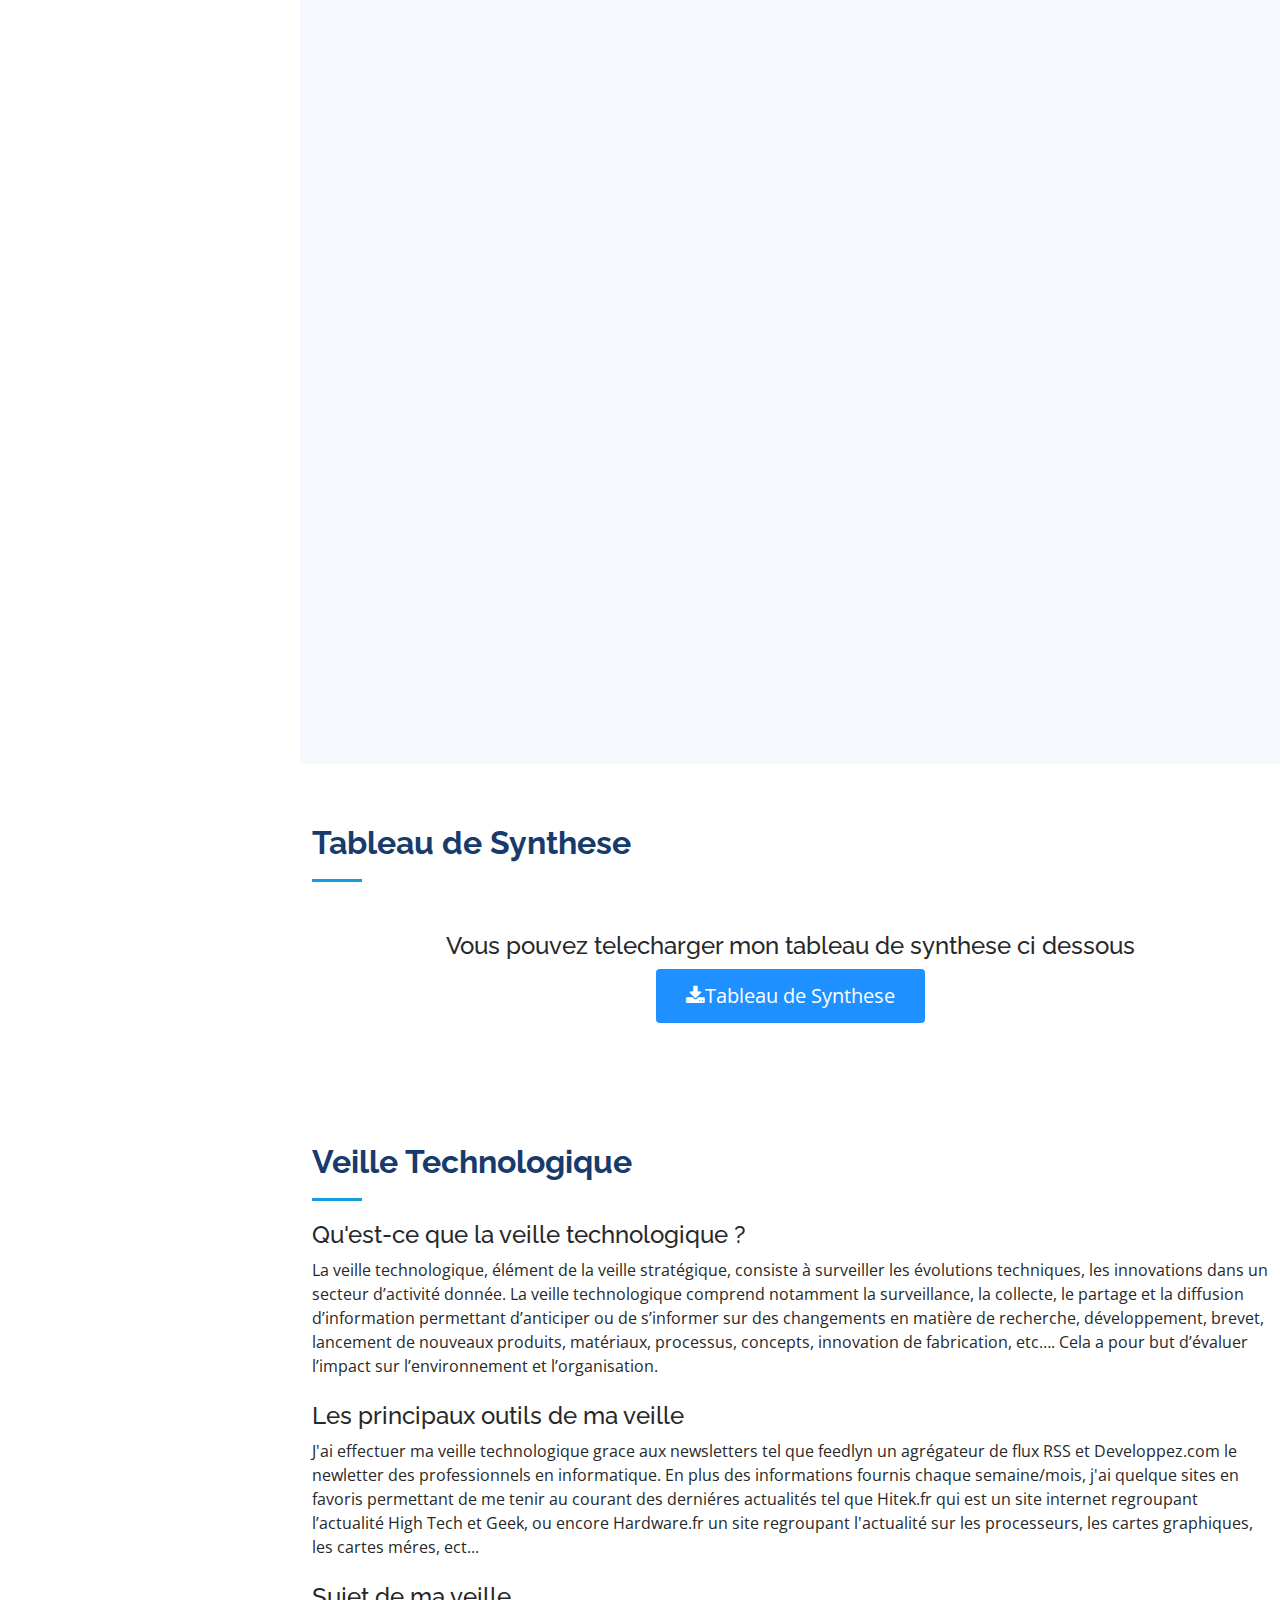
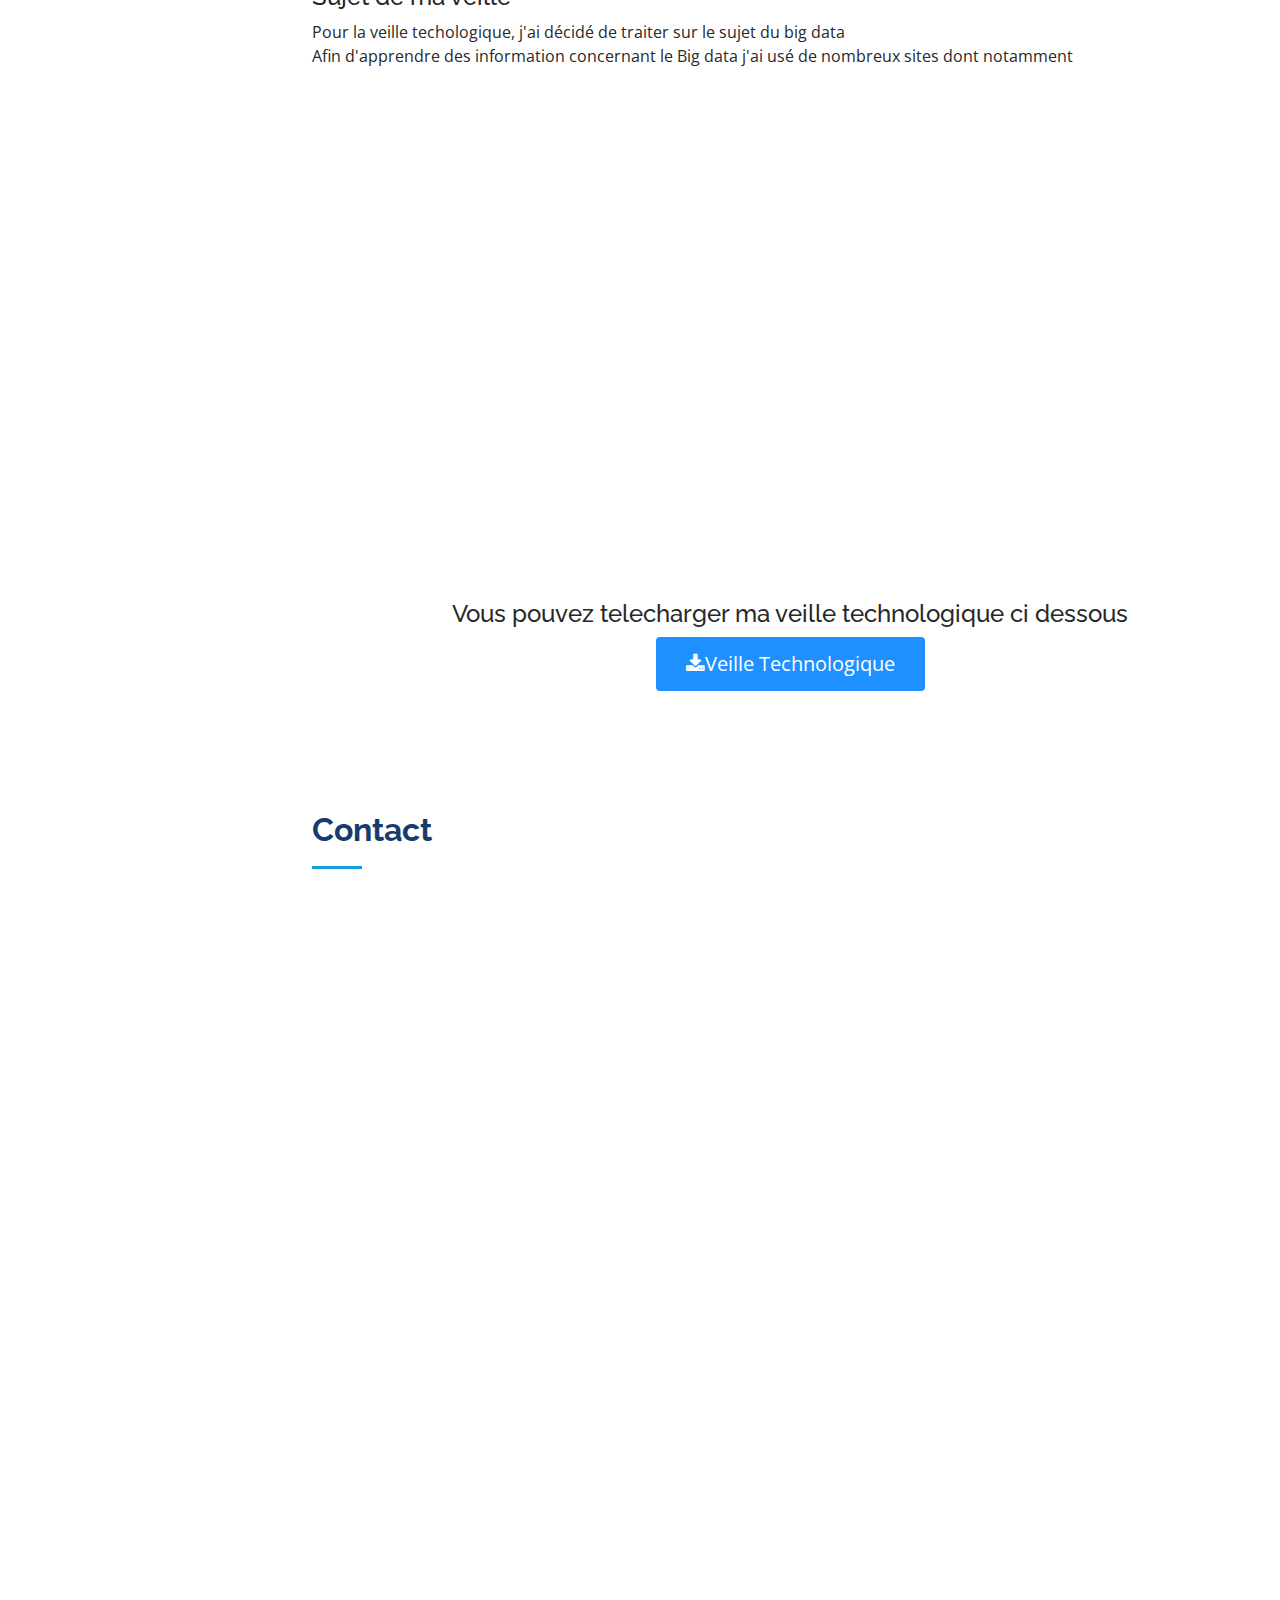
==== commit a5746f08: "fix: Ajout tableau de synthese" ====
--- a/index.html
+++ b/index.html
@@ -364,7 +364,7 @@
 
         <div style="text-align: center;"><h4>Vous pouvez telecharger mon tableau de synthese ci dessous</h4>
           <a href="assets/img/Tableau%20de%20suivi%20de%20veille%20technologique%20BTS%20SIO%20–%20Copie%20(1).xlsx" target="_blank">
-            <button class="btn" ><i class="fa fa-download"></i>Veille Technologique</button>
+            <button class="btn" ><i class="fa fa-download"></i>Tableau de Synthese</button>
           </a>
         </div>
       </div>
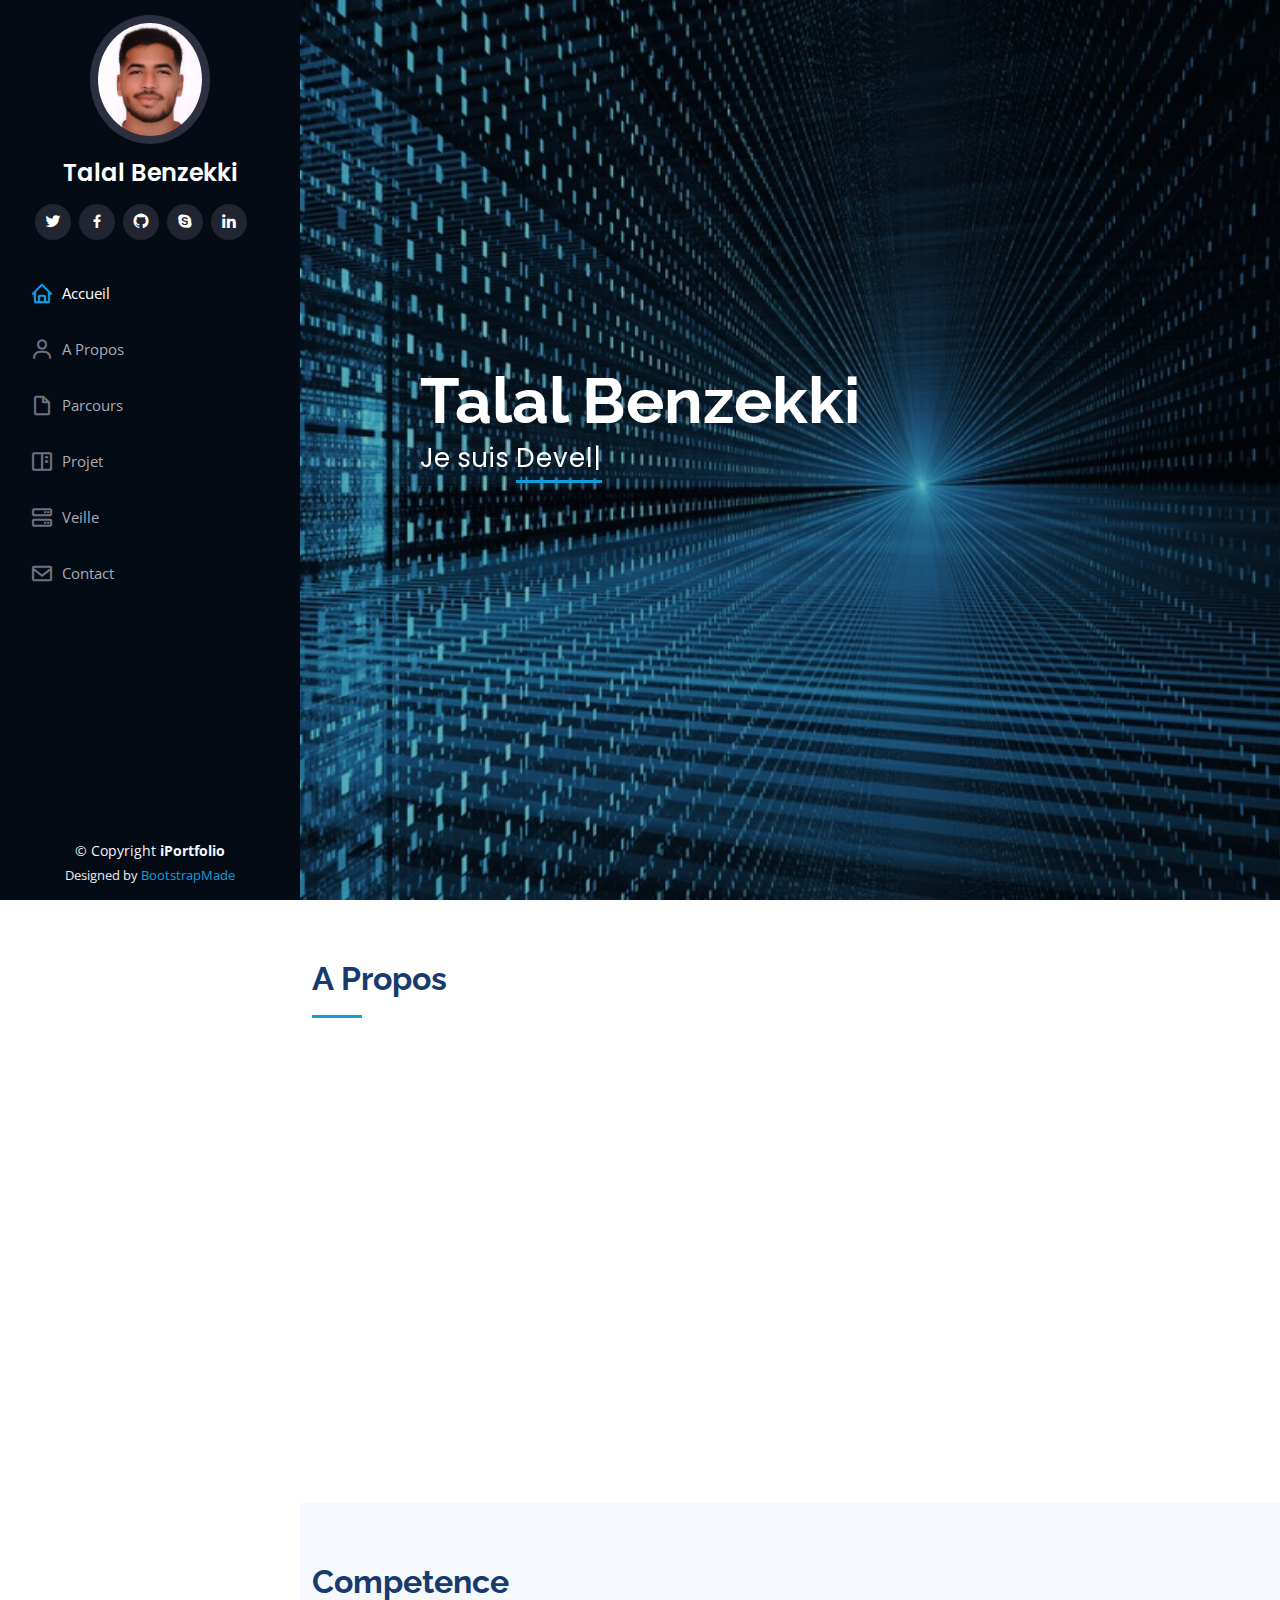
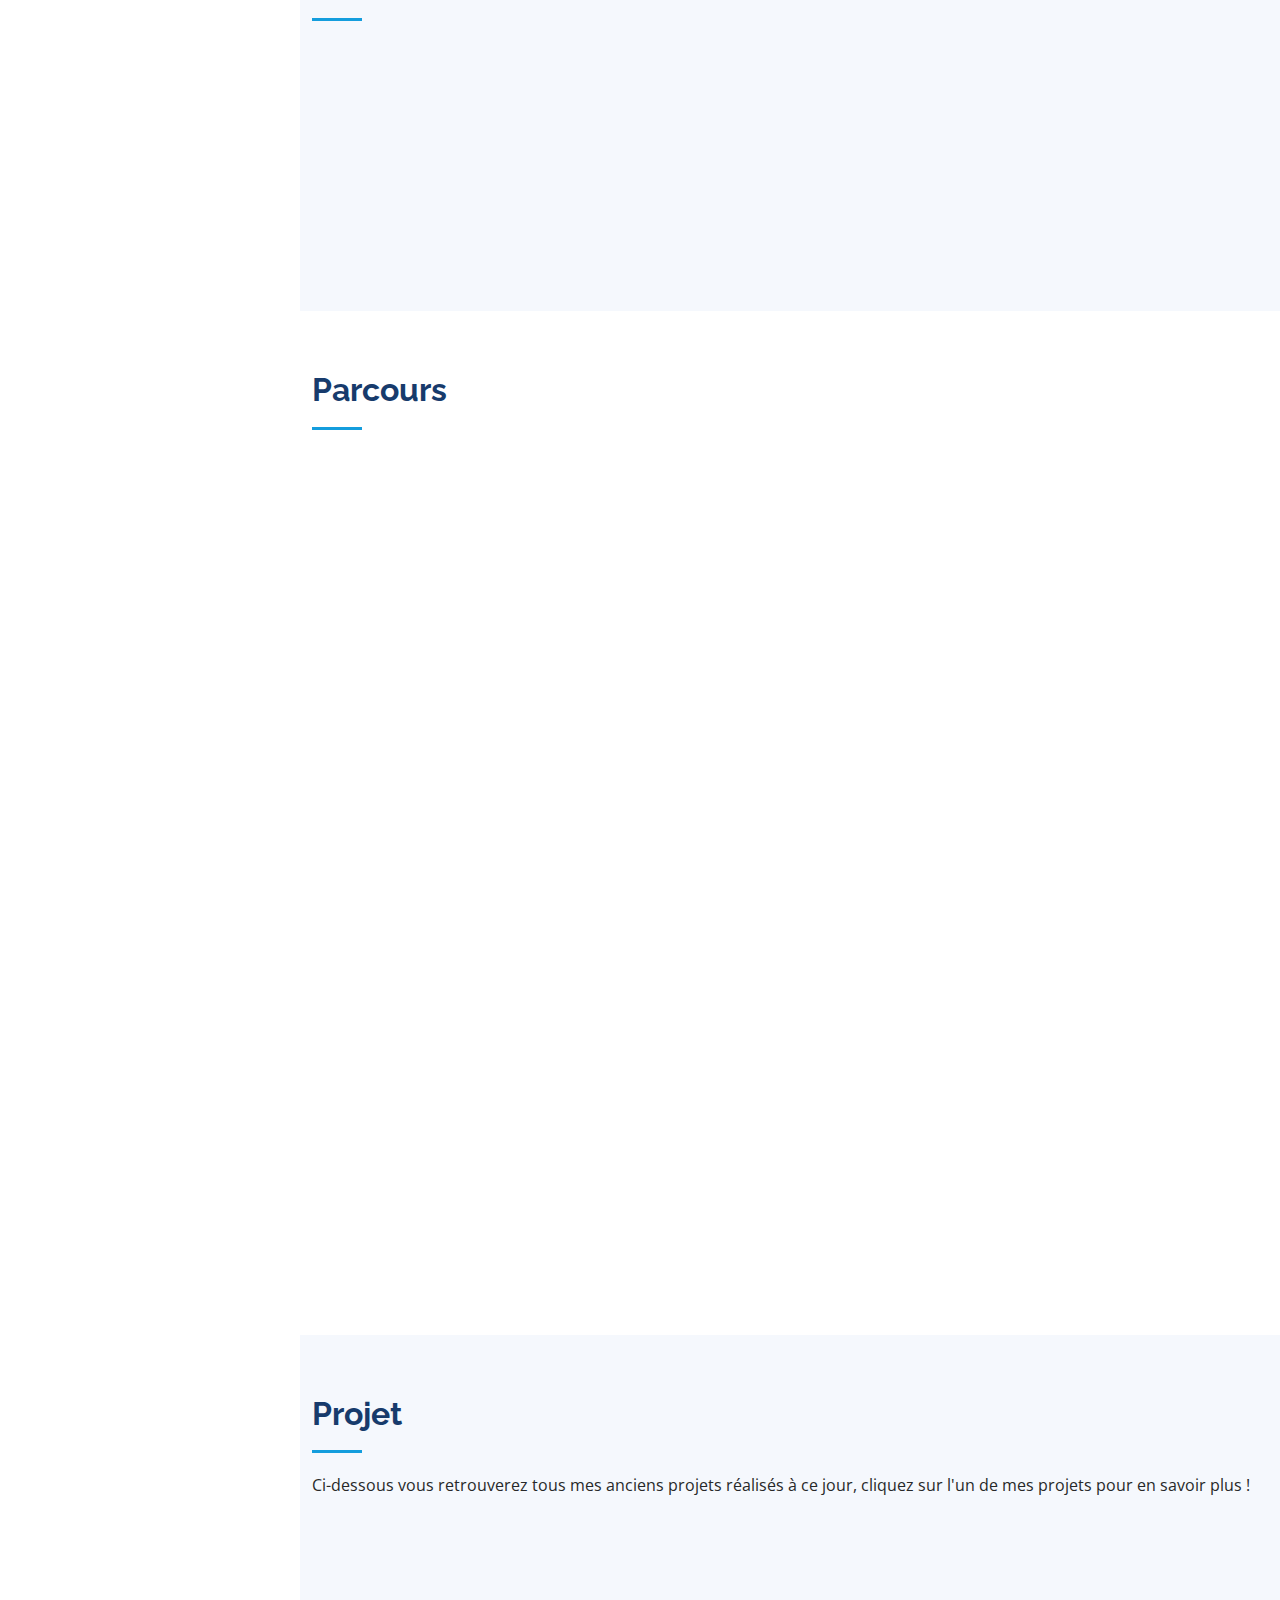
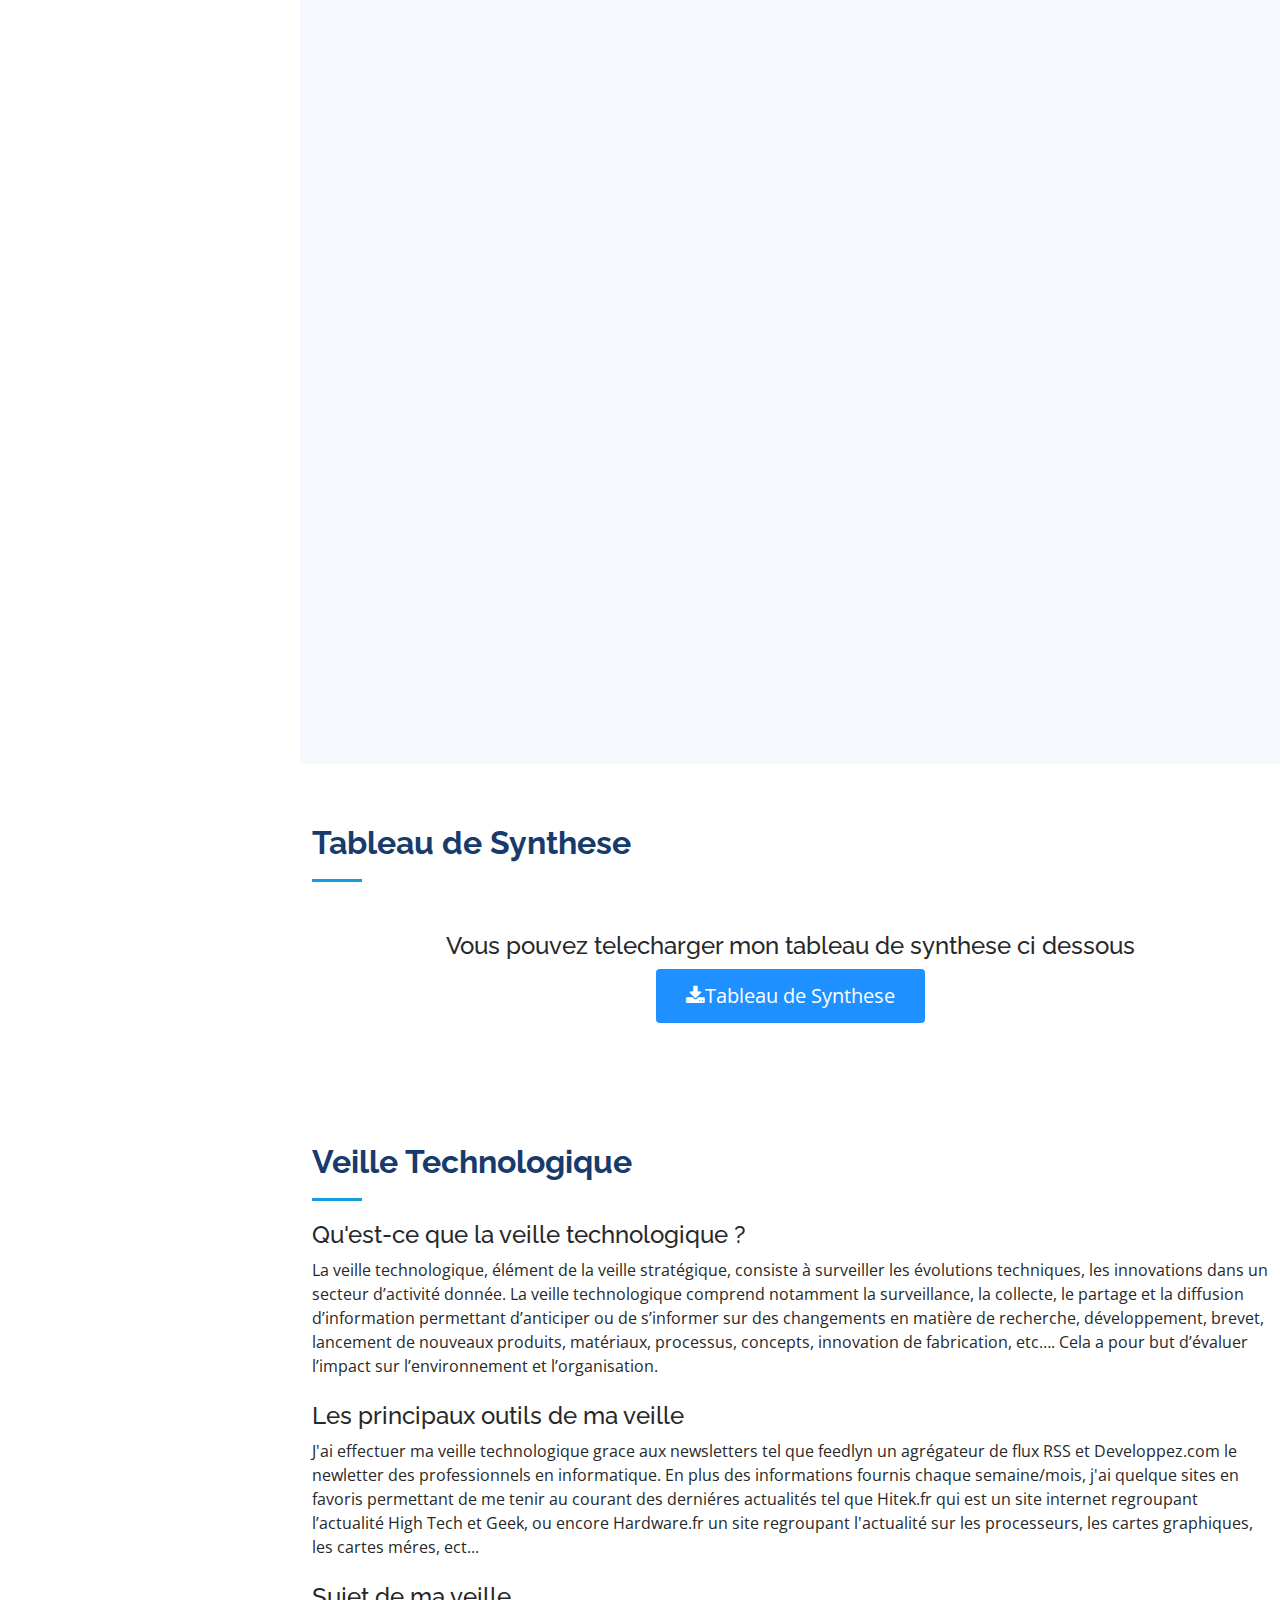
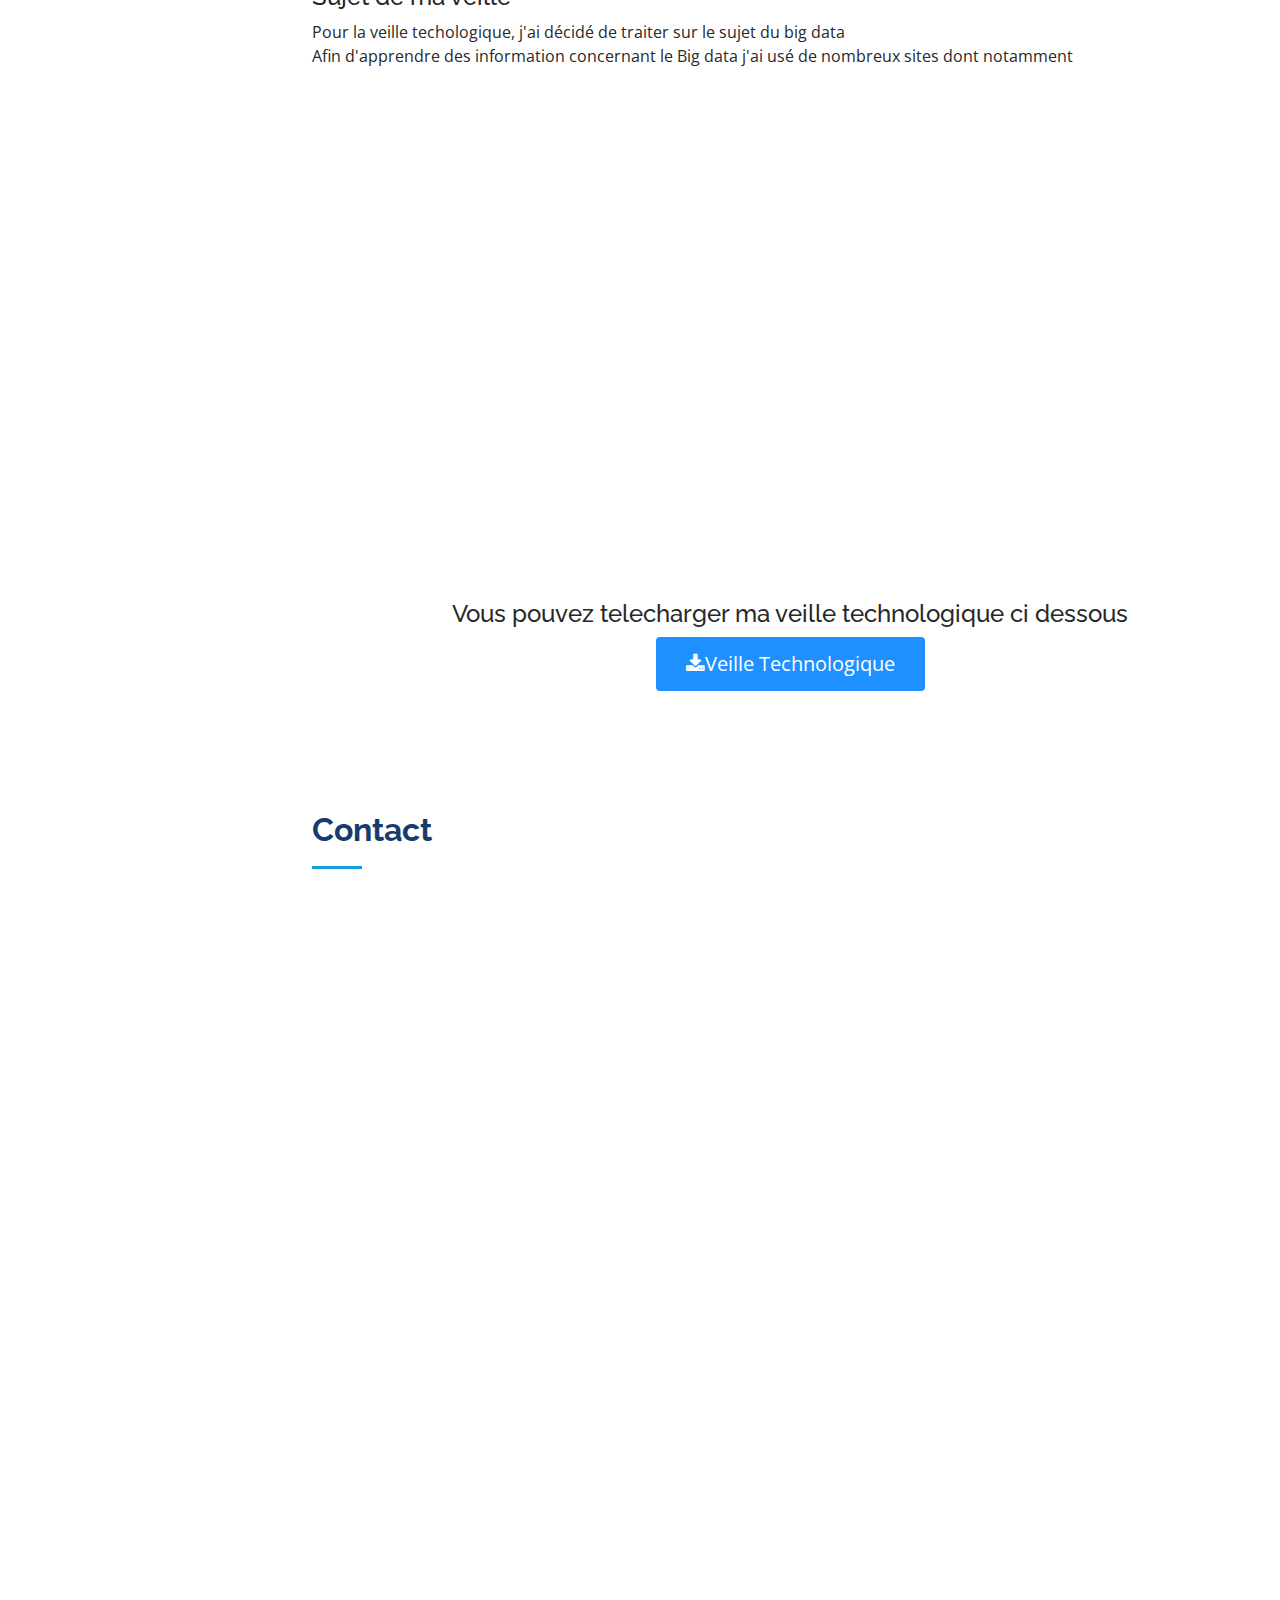
==== commit b61660fb: "Fix: Traduction de certain mot" ====
--- a/index.html
+++ b/index.html
@@ -59,8 +59,8 @@
 
       <nav id="navbar" class="nav-menu navbar">
         <ul>
-          <li><a href="#hero" class="nav-link scrollto active"><i class="bx bx-home"></i> <span>Home</span></a></li>
-          <li><a href="#about" class="nav-link scrollto"><i class="bx bx-user"></i> <span>About</span></a></li>
+          <li><a href="#hero" class="nav-link scrollto active"><i class="bx bx-home"></i> <span>Accueil</span></a></li>
+          <li><a href="#about" class="nav-link scrollto"><i class="bx bx-user"></i> <span>A Propos</span></a></li>
           <li><a href="#resume" class="nav-link scrollto"><i class="bx bx-file-blank"></i> <span>Parcours</span></a></li>
           <li><a href="#portfolio" class="nav-link scrollto"><i class="bx bx-book-content"></i> <span>Projet</span></a></li>
           <li><a href="#services" class="nav-link scrollto"><i class="bx bx-server"></i> <span>Veille</span></a></li>
@@ -85,7 +85,7 @@
       <div class="container">
 
         <div class="section-title">
-          <h2>About</h2>
+          <h2>A Propos</h2>
         </div>
 
         <div class="row">
@@ -342,7 +342,7 @@
             <div class="portfolio-wrap">
               <img src="assets/img/TodoList.jpg" class="img-fluid" alt="">
               <div class="portfolio-links">
-                <a href="assets/img/TodoList.jpg" data-gallery="portfolioGallery" class="portfolio-lightbox" title="App 1"><i class="bx bx-plus"></i></a>
+                <a href="assets/img/TodoList.jpg"  class="portfolio-lightbox" title="App 1"><i class="bx bx-plus"></i></a>
                 <a href="portfolio-details.html" title="More Details"><i class="bx bx-link"></i></a>
               </div>
             </div>
@@ -363,7 +363,7 @@
         </div>
 
         <div style="text-align: center;"><h4>Vous pouvez telecharger mon tableau de synthese ci dessous</h4>
-          <a href="assets/img/Tableau%20de%20suivi%20de%20veille%20technologique%20BTS%20SIO%20–%20Copie%20(1).xlsx" target="_blank">
+          <a href="assets/img/Tableau de synthèse.xlsx" target="_blank">
             <button class="btn" ><i class="fa fa-download"></i>Tableau de Synthese</button>
           </a>
         </div>
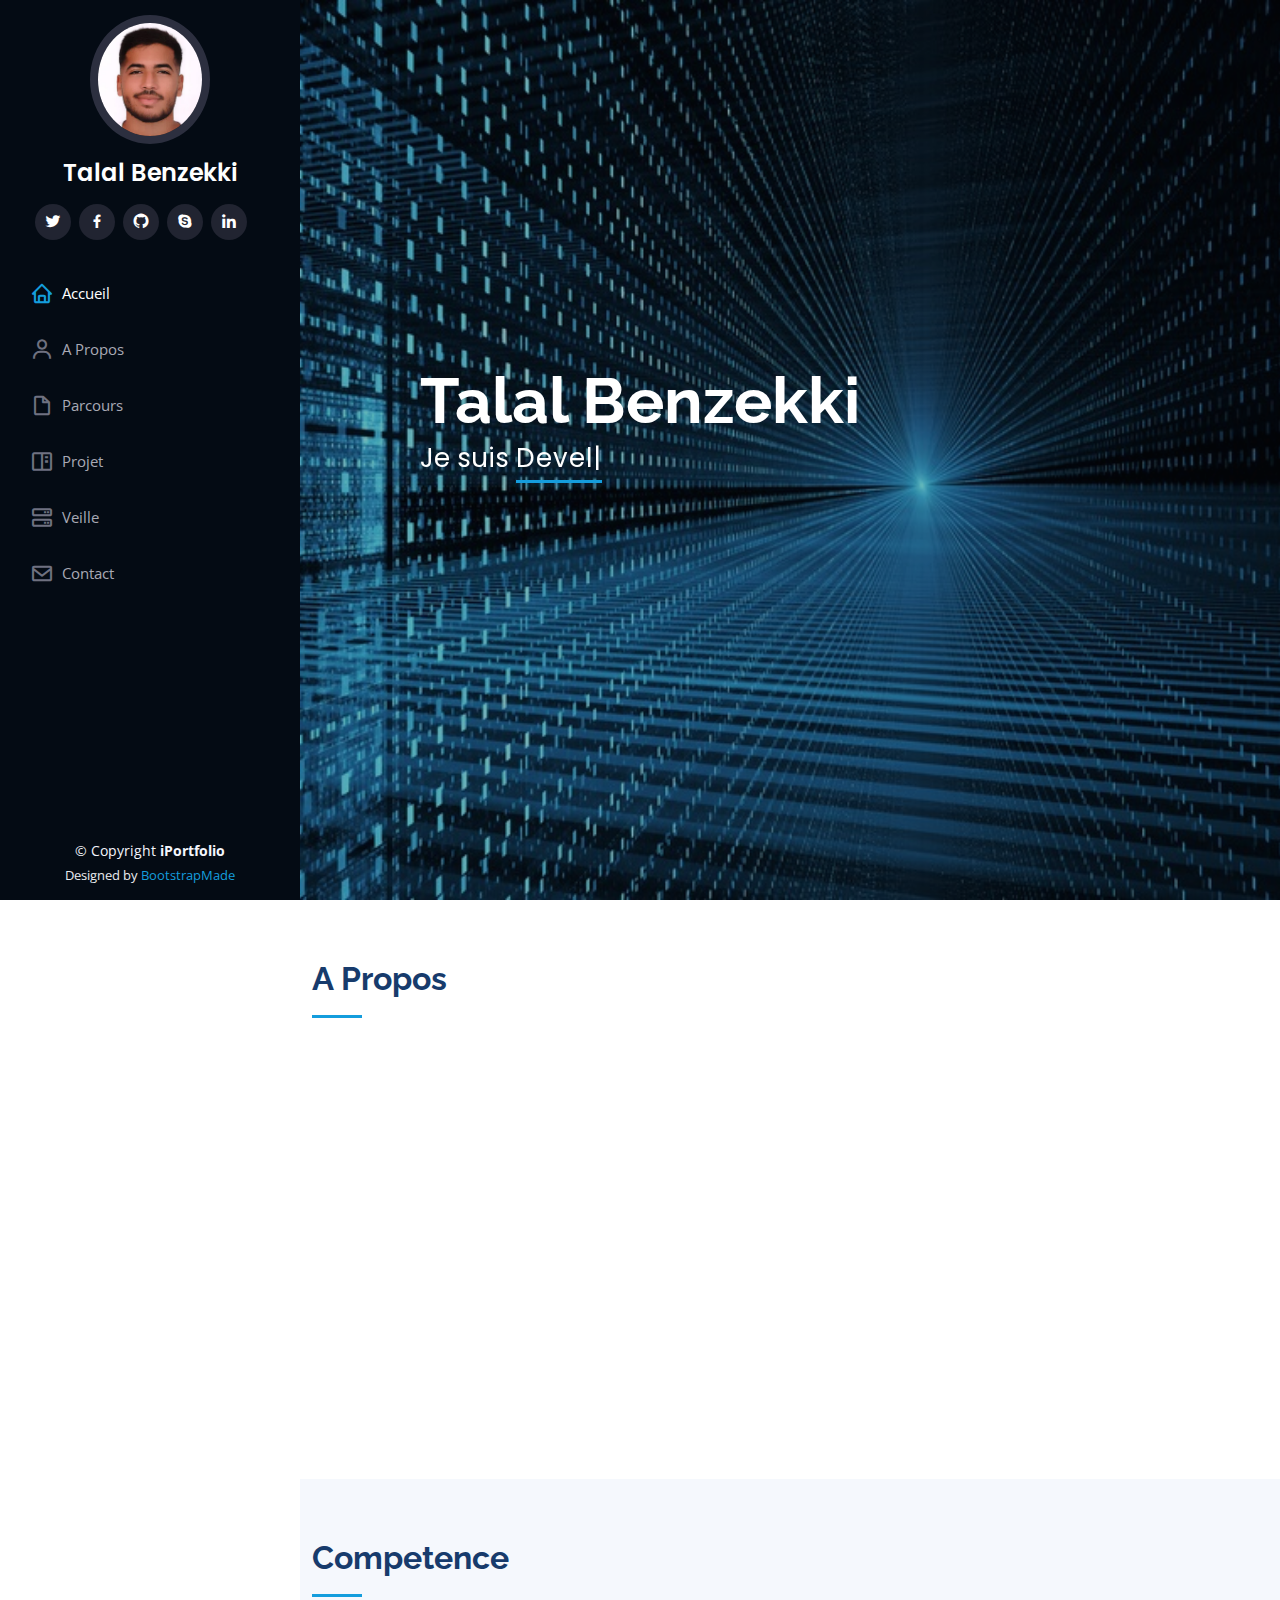
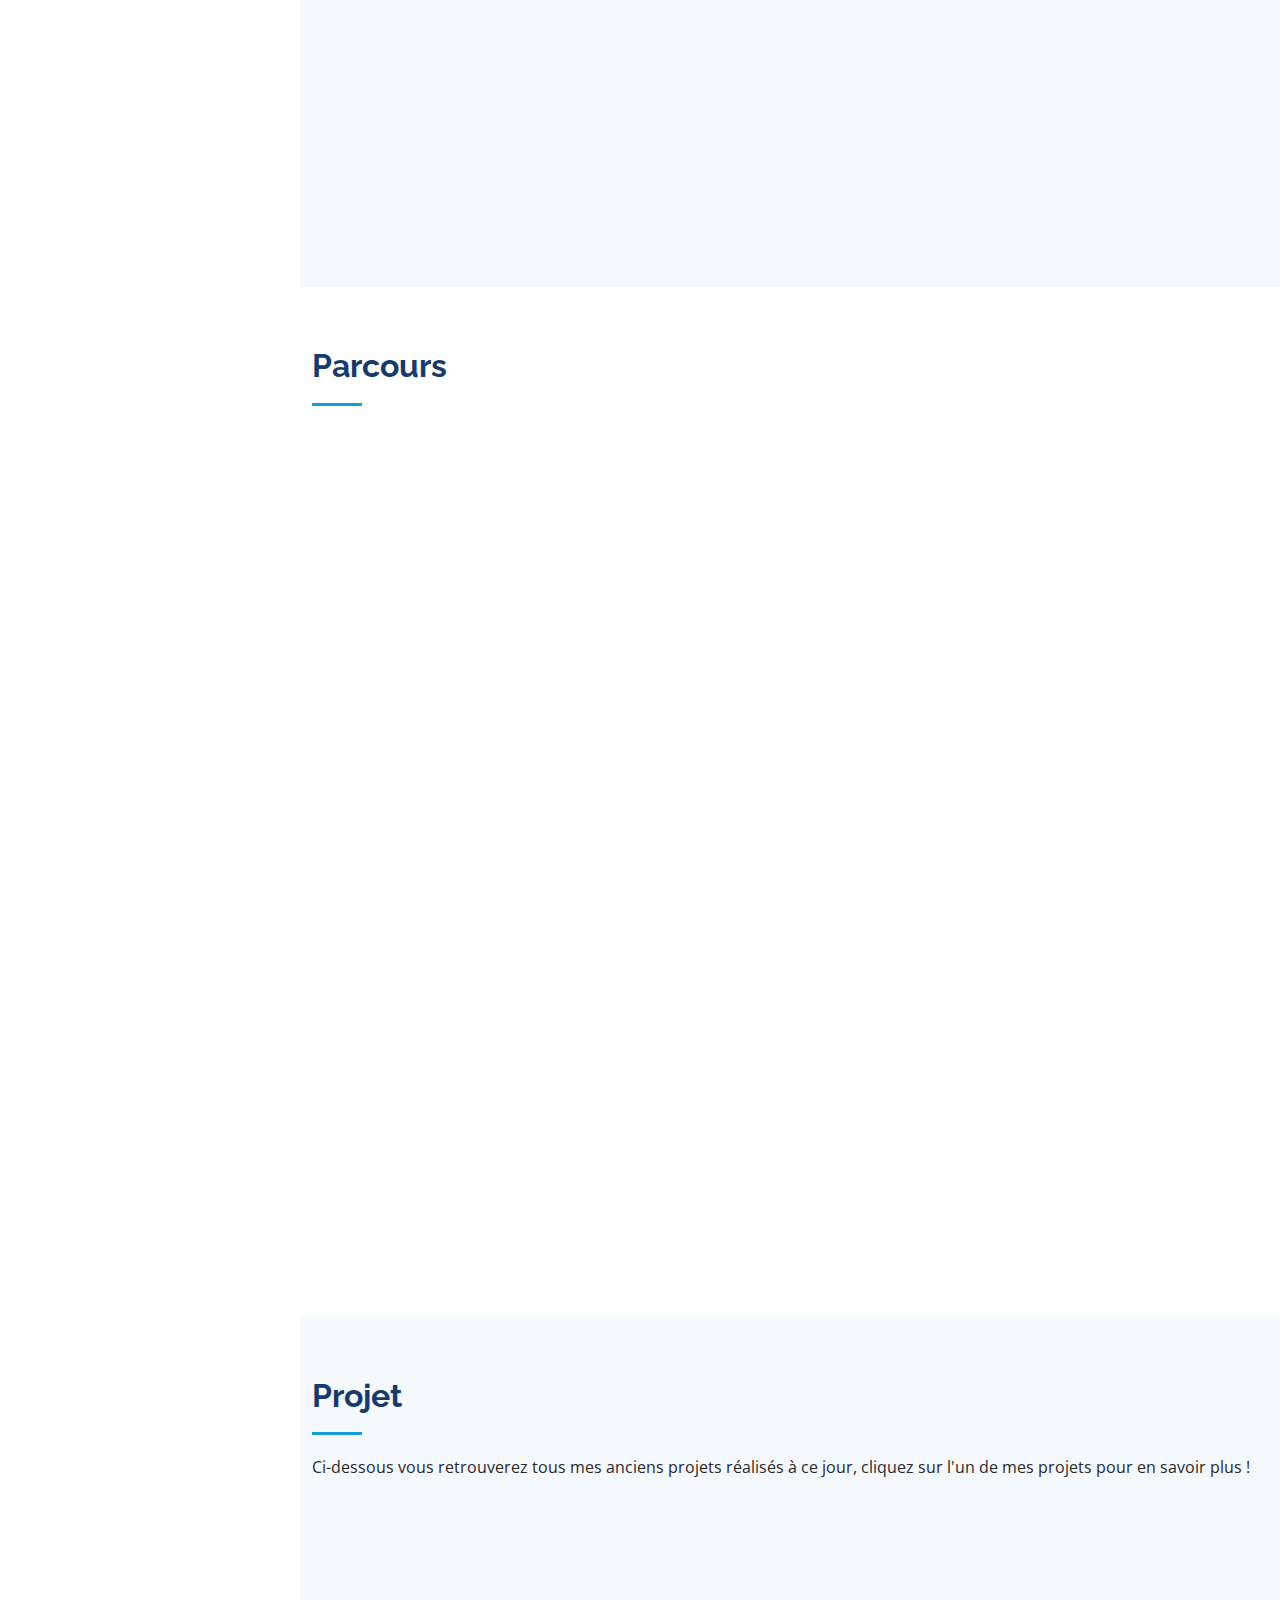
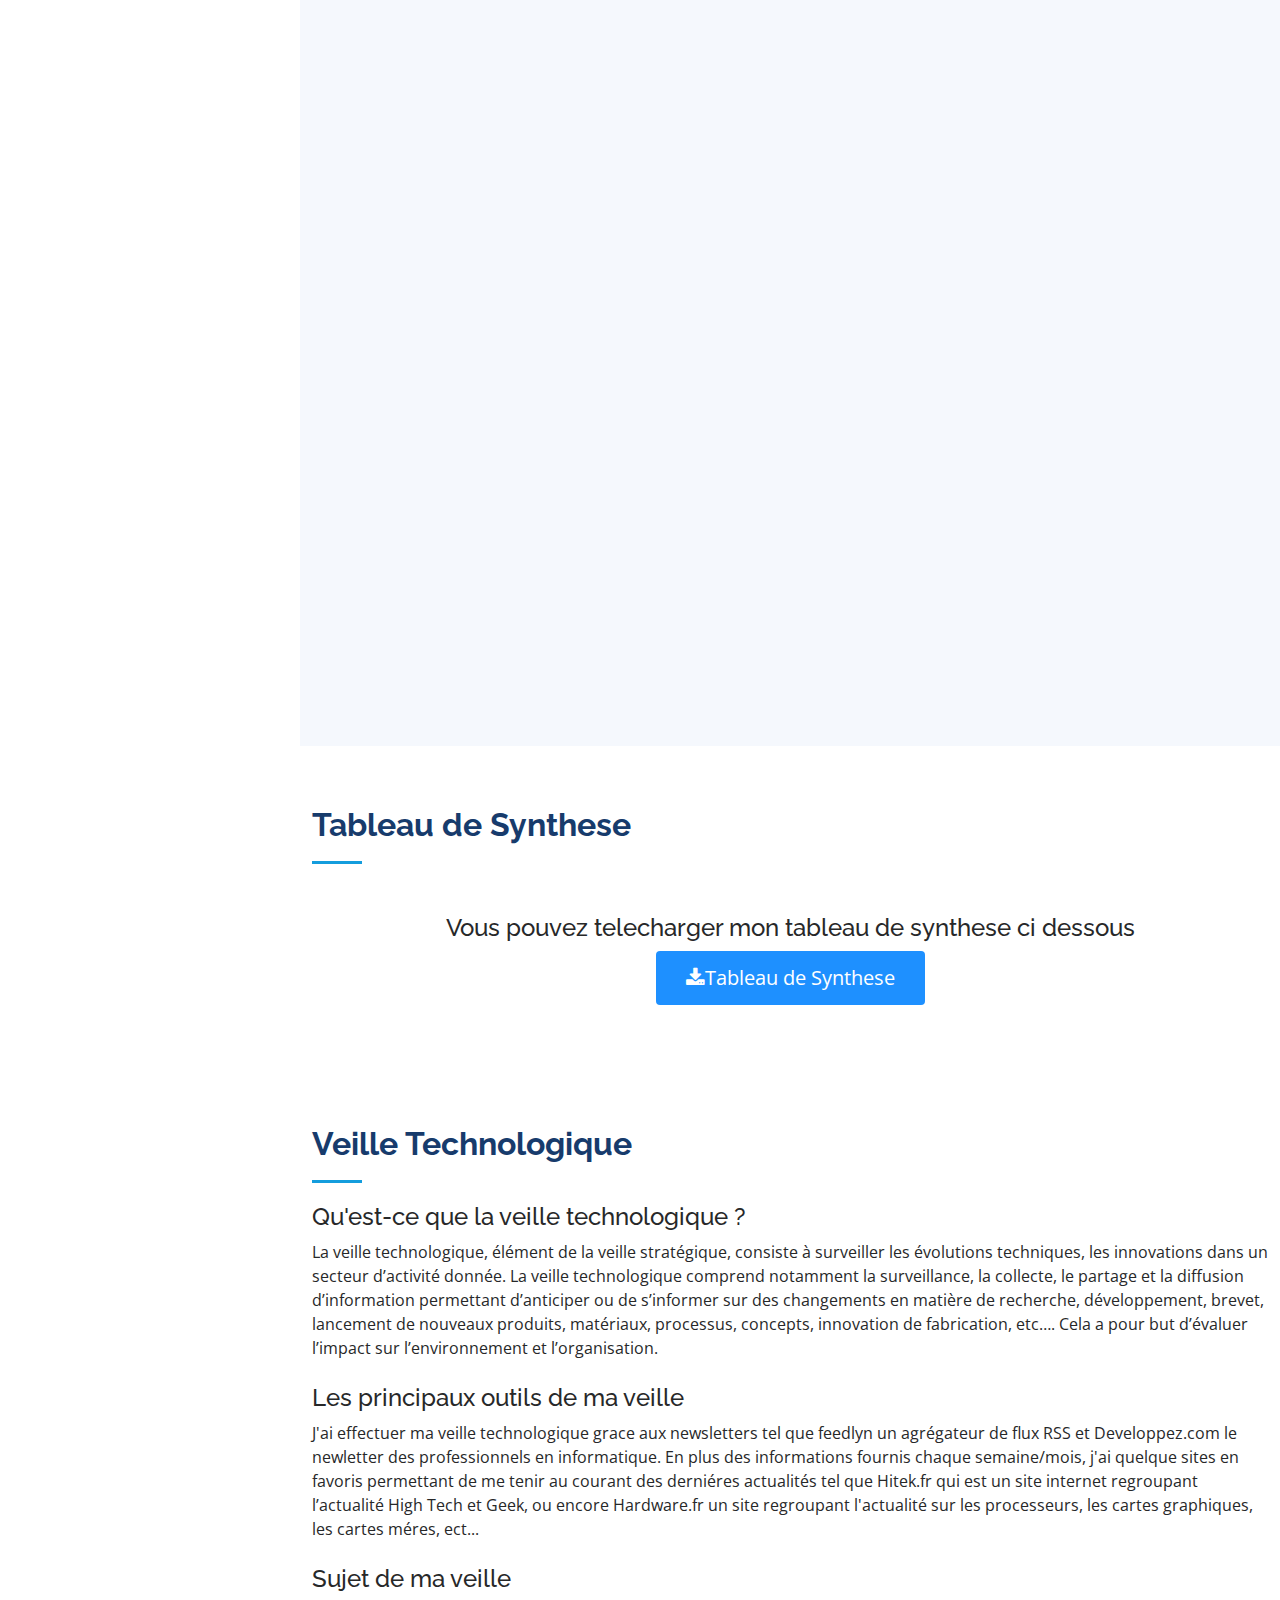
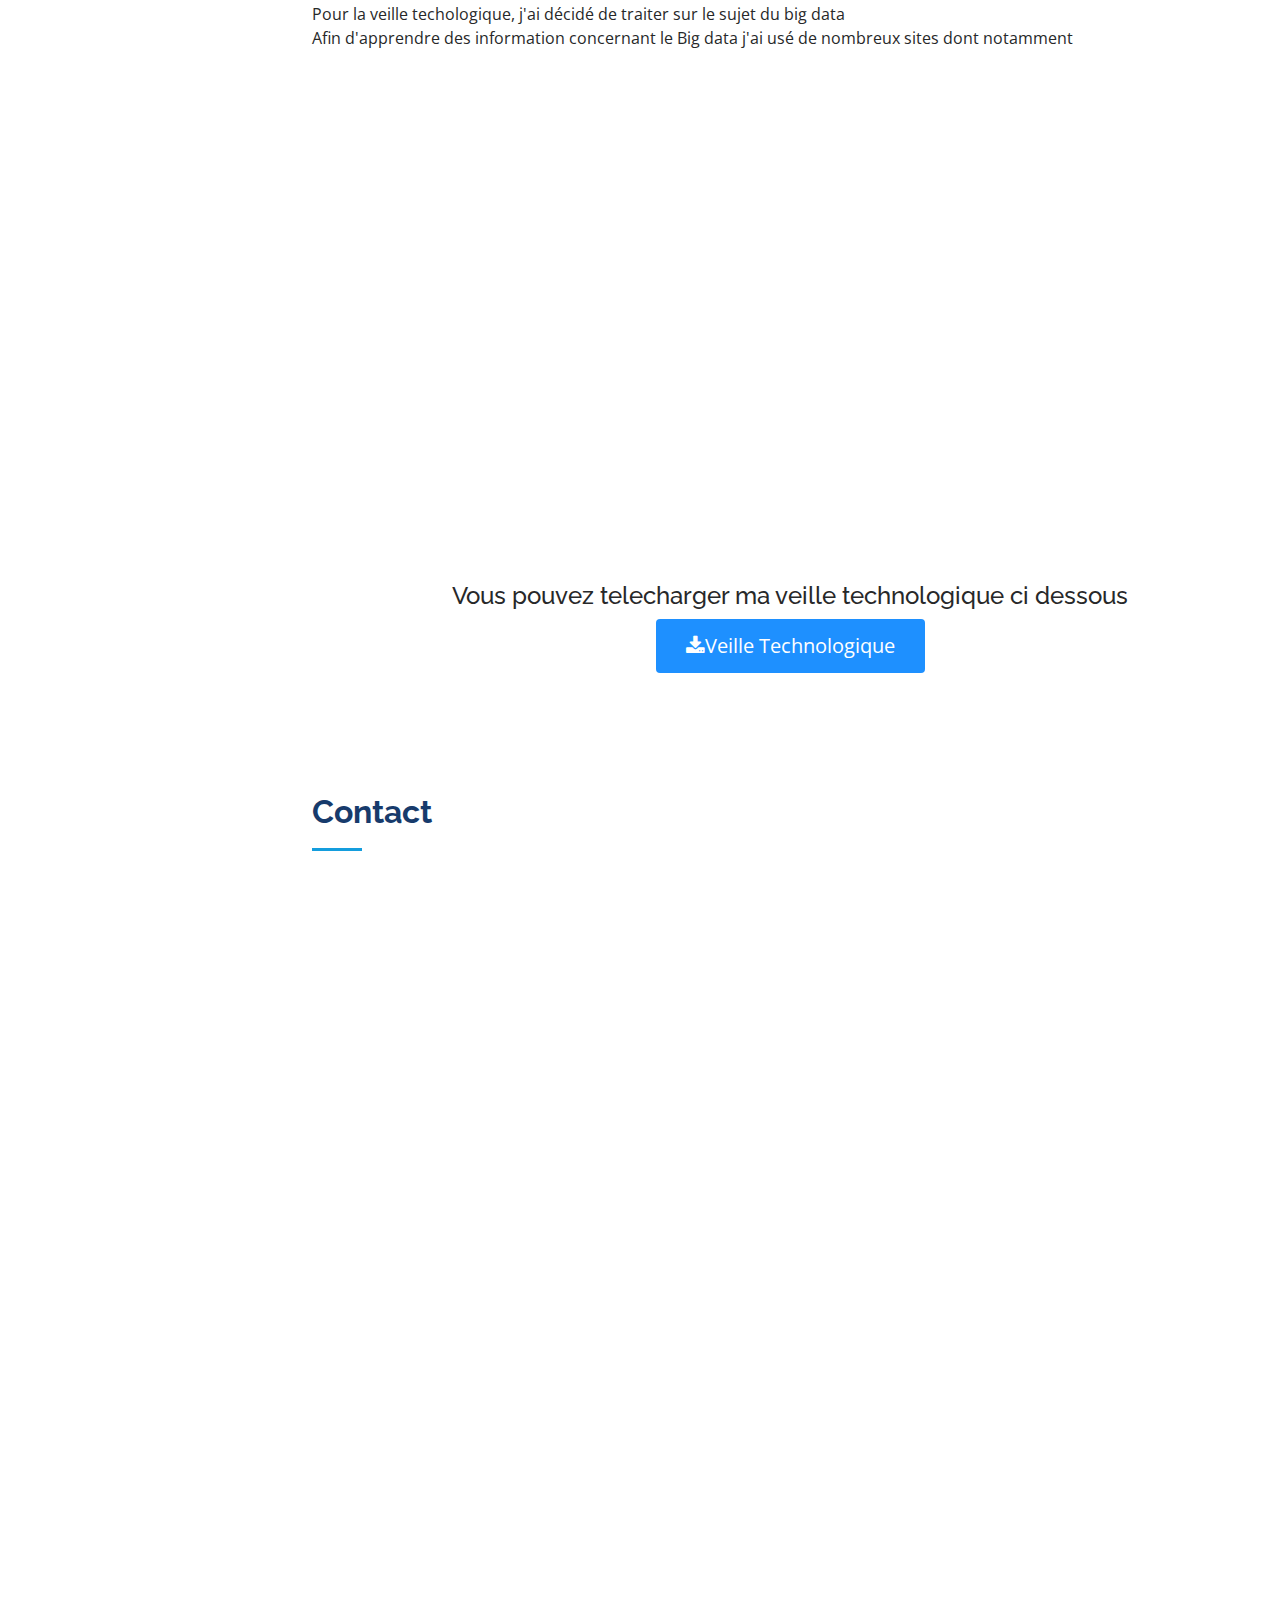
==== commit a9612969: "Fix:Changement du texte" ====
--- a/index.html
+++ b/index.html
@@ -95,15 +95,15 @@
           <div class="col-lg-8 pt-4 pt-lg-0 content" data-aos="fade-left">
             <h3>Présentation</h3>
             <p>
-              Je suis <strong>Talal Benzekki</strong>, étudiant en premiere année de <strong>BTS SIO </strong> (Services Informatiques aux Organisations), Option SLAM (Solutions Logicielles et Application Métier)
-              l'option spécialisée pour le développement, au <strong> lycée Parc des Loges</strong> à Evry (91000).
+              Je suis <strong>Talal Benzekki</strong>, étudiant en troisieme année de <strong>bachelor Architecture des Logiciels</strong>, à <strong> l'ESGI</strong> à Nation (75011).
              </p>
-            <p> Actuellement diplômé du BAC GENERALE Option NSI (Numerique Science Informatique). </p>
+            <p> Actuellement diplômé du </strong>BTS SIO </strong> (Services Informatiques aux Organisations), Option SLAM (Solutions Logicielles et Application Métier)
+              l'option spécialisée pour le développement. </p>
             <a href="assets/img/CV_BENZEKKI_TALAL.docx" style="text-decoration:none;" target="_blank"><strong> Retrouvez mon CV ici <i class="icofont-file-document"></i></strong></a><br><br>
             <h3>Projet Professionnel</h3>
             <p>
-              Mon projet professionnel est de devenir <strong>Webmaster / Web développeur</strong> (concepteur de site internet), après mes 2 ans d'études en <strong>BTS SIO </strong>
-              je compte  ensuite poursuivre mes etudes en rejoignant une ecole d'ingenieur.
+              Mon projet professionnel est de devenir <strong>Architecte Logiciel / Chef de projet Web/ développeur(web/logicel)</strong> , après cette année d'études en <strong>bachelor Architecture Logiciel </strong>
+              je compte  ensuite poursuivre mes études vers un master.
             </p>
           </div>
         </div>
@@ -124,23 +124,23 @@
           <div class="col-lg-6" data-aos="fade-up">
 
             <div class="progress">
-              <span class="skill">HTML <i class="val">100%</i></span>
+              <span class="skill">SQL <i class="val">90%</i></span>
               <div class="progress-bar-wrap">
-                <div class="progress-bar" role="progressbar" aria-valuenow="100" aria-valuemin="0" aria-valuemax="100"></div>
+                <div class="progress-bar" role="progressbar" aria-valuenow="90" aria-valuemin="0" aria-valuemax="100"></div>
               </div>
             </div>
 
             <div class="progress">
-              <span class="skill">CSS <i class="val">45%</i></span>
+              <span class="skill">C <i class="val">45%</i></span>
               <div class="progress-bar-wrap">
-                <div class="progress-bar" role="progressbar" aria-valuenow="45" aria-valuemin="0" aria-valuemax="100"></div>
+                <div class="progress-bar" role="progressbar" aria-valuenow="85" aria-valuemin="0" aria-valuemax="100"></div>
               </div>
             </div>
 
             <div class="progress">
               <span class="skill">JavaScript <i class="val">35%</i></span>
               <div class="progress-bar-wrap">
-                <div class="progress-bar" role="progressbar" aria-valuenow="35" aria-valuemin="0" aria-valuemax="100"></div>
+                <div class="progress-bar" role="progressbar" aria-valuenow="85" aria-valuemin="0" aria-valuemax="100"></div>
               </div>
             </div>
 
@@ -154,11 +154,10 @@
                 <div class="progress-bar" role="progressbar" aria-valuenow="80" aria-valuemin="0" aria-valuemax="100"></div>
               </div>
             </div>
-
             <div class="progress">
-              <span class="skill">SQL <i class="val">90%</i></span>
+              <span class="skill">Symphony <i class="val">80%</i></span>
               <div class="progress-bar-wrap">
-                <div class="progress-bar" role="progressbar" aria-valuenow="90" aria-valuemin="0" aria-valuemax="100"></div>
+                <div class="progress-bar" role="progressbar" aria-valuenow="80" aria-valuemin="0" aria-valuemax="100"></div>
               </div>
             </div>
 
@@ -190,13 +189,15 @@
             <div class="resume-item pb-0">
               <h4>STAGE DÉVELOPPEUR WEB LARAVEL</h4>
               <h5>Mai - Juin 2022</h5>
-              <p><em>Stage chez l'entreprise CoHR où j'ai a l'aide de Laravel realiser une refonte de la page home du site web et une page dynamique(Javascript) en fonction du statut de l'utilisateur.</em></p>
+              <p><em>Stage dans l'entreprise CoHR où j'ai à l'aide de Laravel réaliser une refonte de la page home du site web et une page dynamique (Javascript) en fonction du statut de l'utilisateur.</em></p>
 
             </div>
             <div class="resume-item pb-0">
               <h4>Alternance DÉVELOPPEUR WEB Symfony</h4>
               <h5>Septembre 2022 - Aout 2023</h5>
-              <p><em>Alternance chez l'entreprise PackEnergie avec pour mission de develloper un CRM en symfony qui permettra aux commerciaux des entreprise d'installation de pompe a chaleur et chauffe eau de facilement creer et gérer des dossier d'installation, pour les admin pouvoir gerer les cout des pompe a chaleur, des chauffe eau, gerer les employé, les benefice, etc .</em></p>
+              <p><em>Alternance dans l'entreprise PackEnergie avec pour mission de développeur un CRM en symfony qui permettra aux commerciaux des entreprises d'installation
+                de pompes a chaleur et chauffe eau de facilement créer et gérer des dossiers d'installation, pour les admin pouvoir
+                gérer les coûts des pompes a chaleur, des chauffes eau, gérer les employés, les benefices, etc .</em></p>
 
             </div>
             <h3 class="resume-title">Formations</h3>
@@ -206,9 +207,9 @@
               <p><em>Lycée Robert Schuman Dugny, Option SLAM (Solutions Logicielles et Applications Métiers)</em></p>
             </div>
             <div class="resume-item">
-              <h4>BAC GENERALE OPTION MATHEMATIQUE NSI(NUMERIQUE SCIENCE INFORMATIQUE)</h4>
-              <h5>2020 - 2021</h5>
-              <p><em>Lycée la Salle Saint Rosaire, Sarcelle</em></p>
+              <h4>BACHELOR ARCHITECTURE LOGICIEL</h4>
+              <h5>2023 - 202E</h5>
+              <p><em>ESGI, Paris</em></p>
             </div>
           </div>
 
